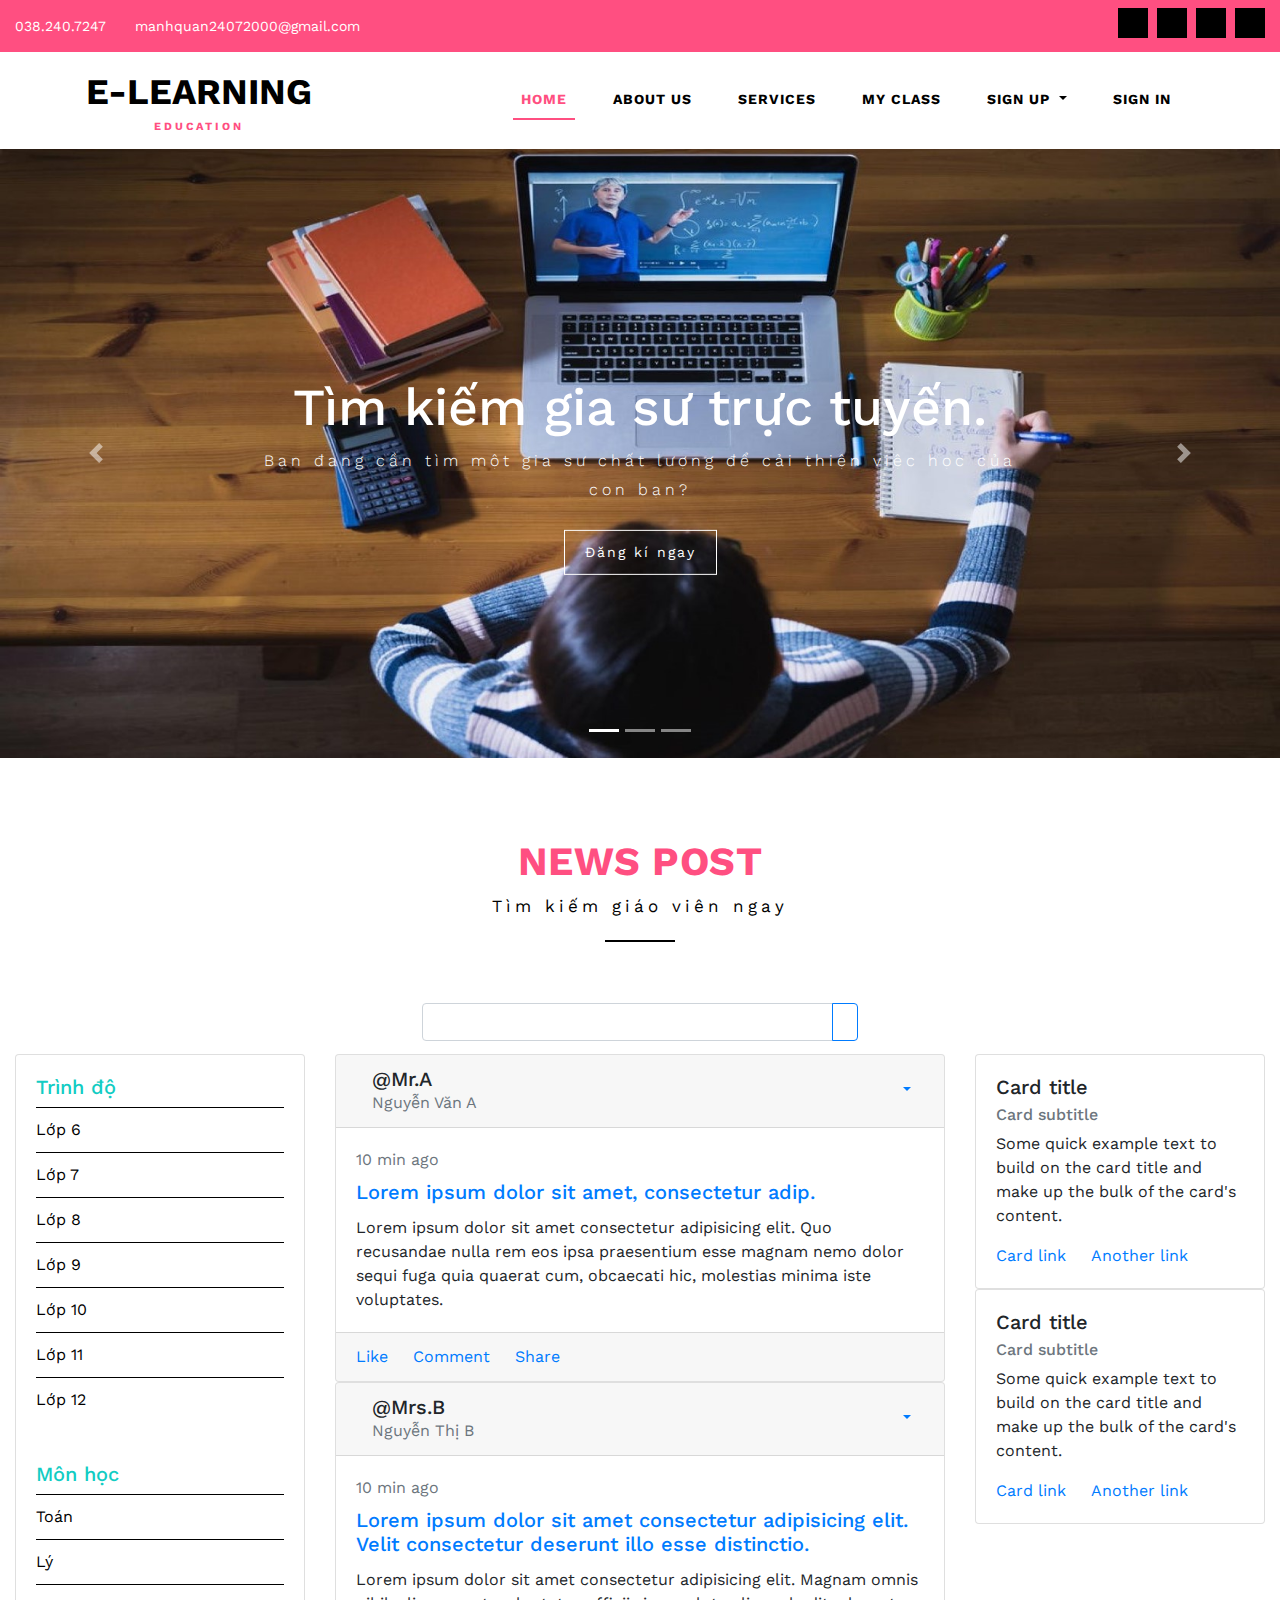
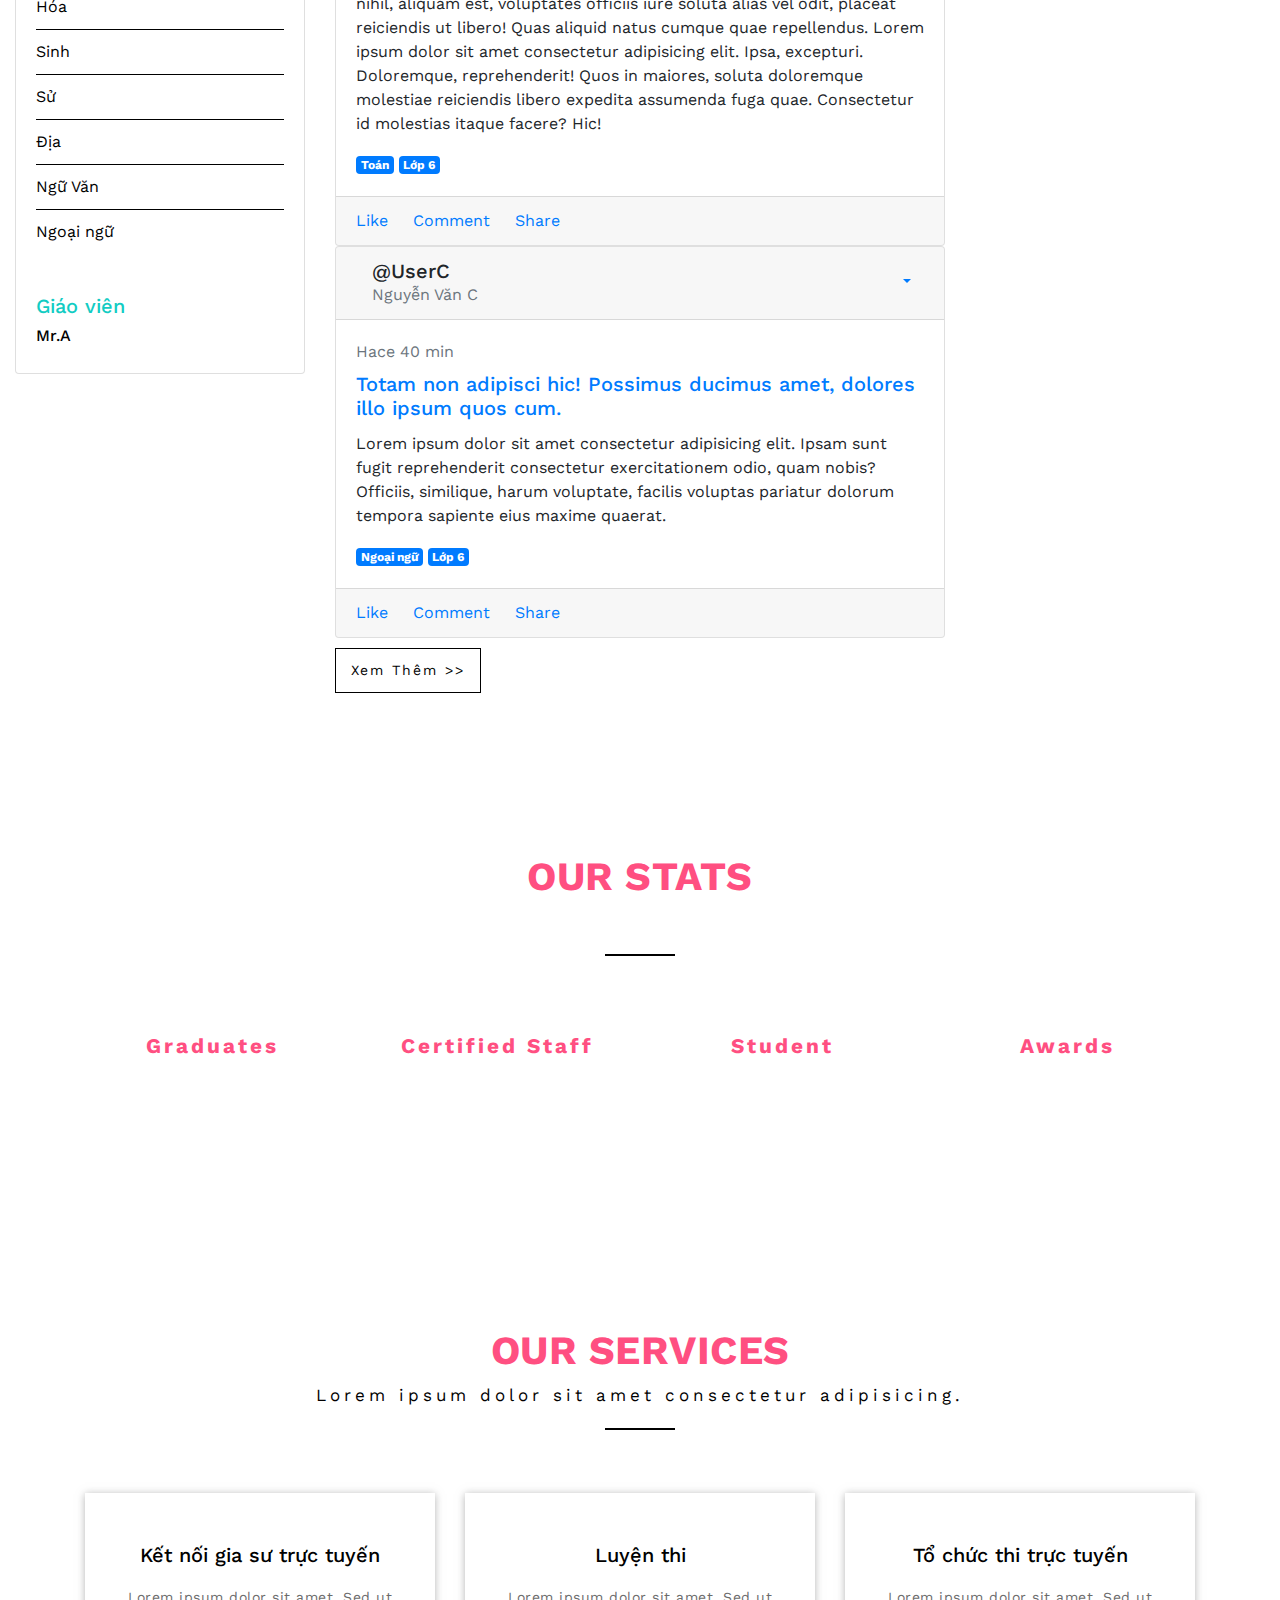
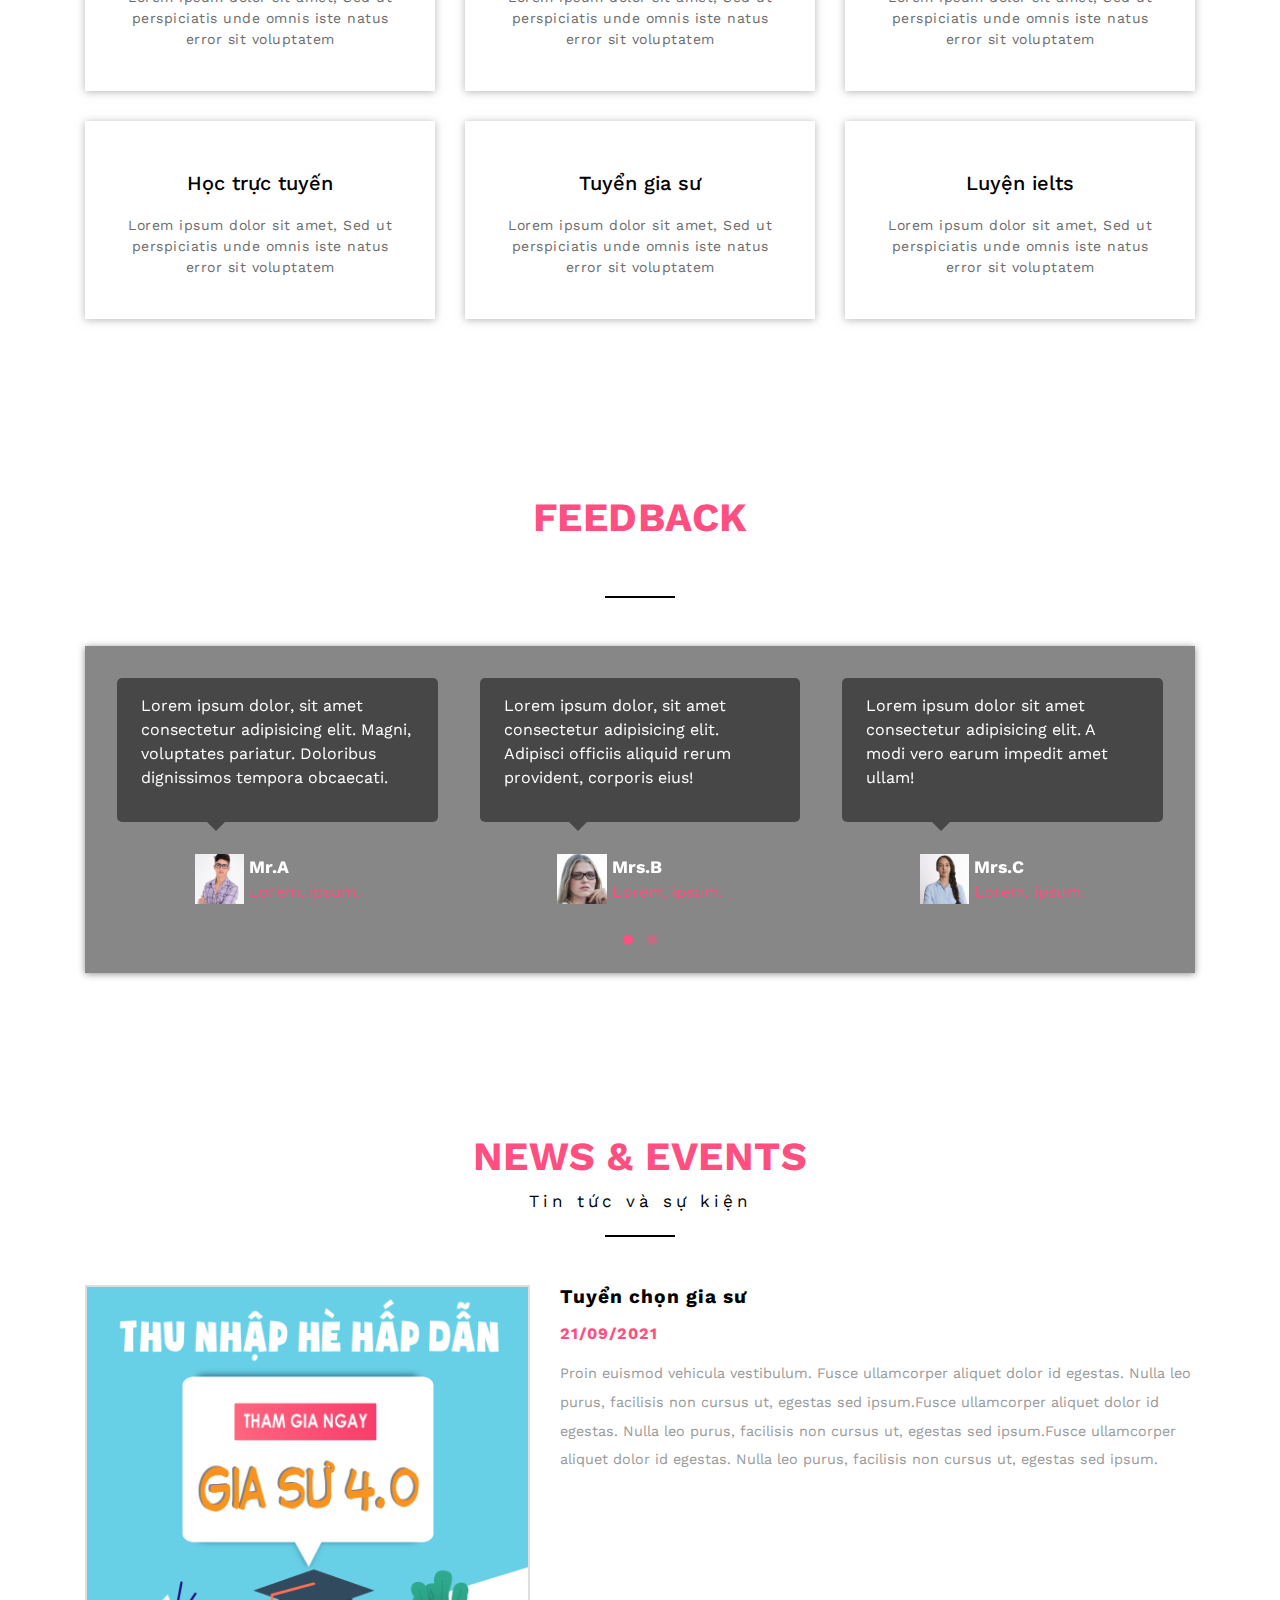
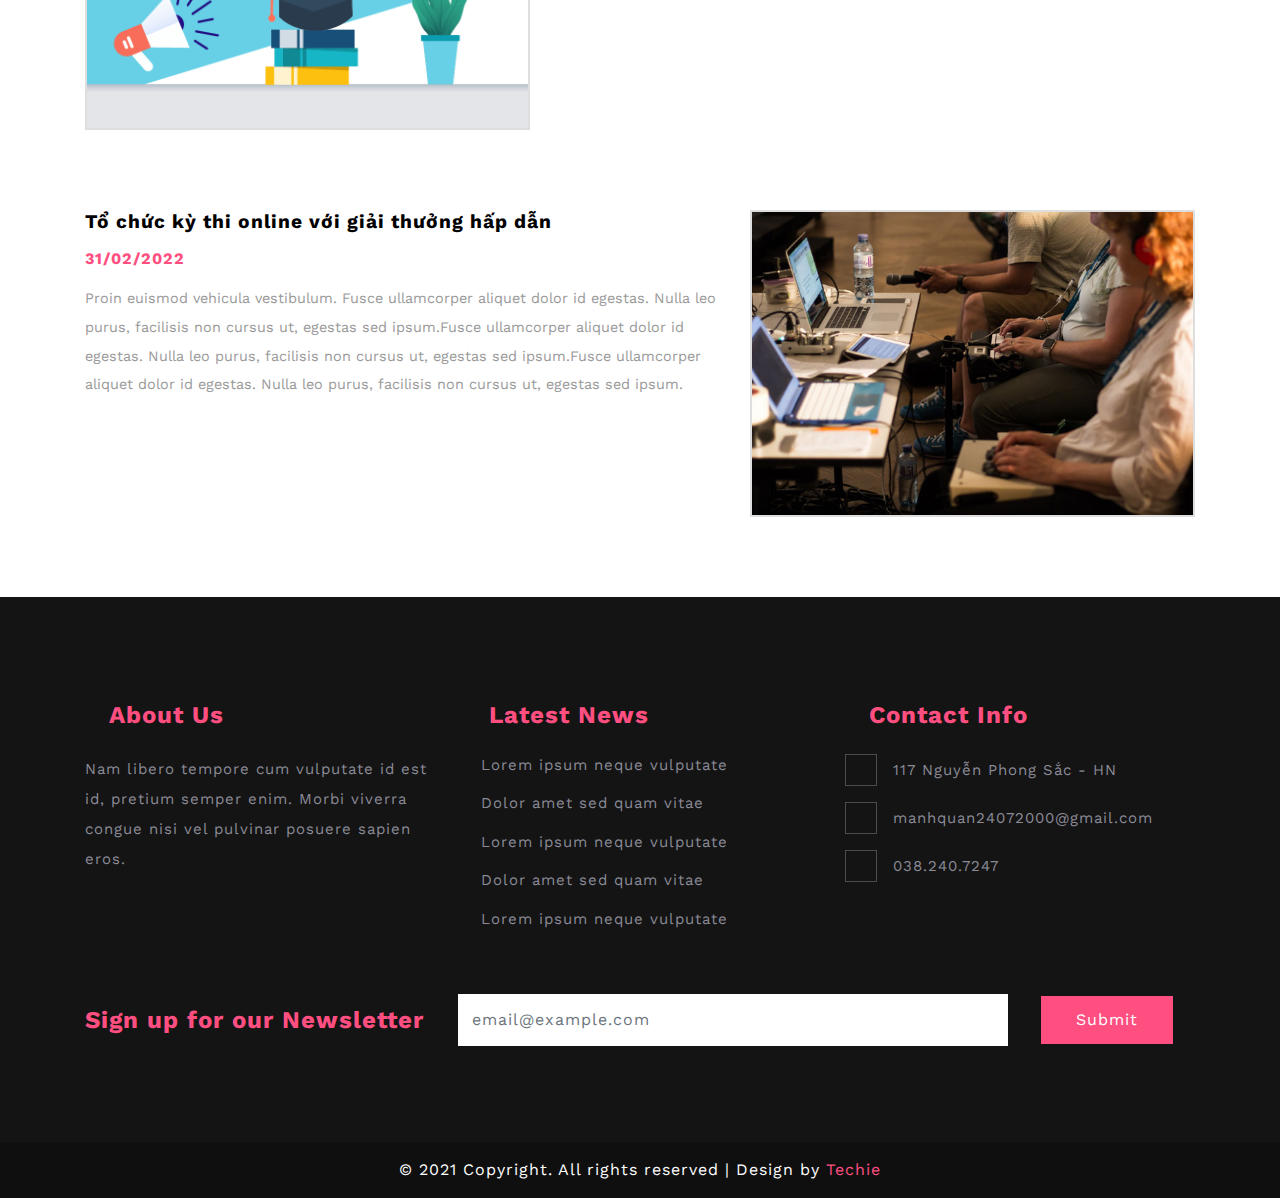
==== index.html @ ada550f9 "first commit" ====
<!DOCTYPE html>
<html lang="en">

<head>
    <meta charset="UTF-8" />
    <meta http-equiv="X-UA-Compatible" content="IE=edge" />
    <meta name="viewport" content="width=device-width, initial-scale=1.0" />
    <title>Gia sư online</title>

    <!-- Bootstrap4 - CSS -->
    <link rel="stylesheet" href="https://maxcdn.bootstrapcdn.com/bootstrap/4.0.0/css/bootstrap.min.css"
        integrity="sha384-Gn5384xqQ1aoWXA+058RXPxPg6fy4IWvTNh0E263XmFcJlSAwiGgFAW/dAiS6JXm" crossorigin="anonymous" />

    <!-- Font-awesome -->
    <link rel="stylesheet" href="https://cdnjs.cloudflare.com/ajax/libs/font-awesome/5.15.3/css/all.min.css"
        integrity="sha512-iBBXm8fW90+nuLcSKlbmrPcLa0OT92xO1BIsZ+ywDWZCvqsWgccV3gFoRBv0z+8dLJgyAHIhR35VZc2oM/gI1w=="
        crossorigin="anonymous" />

    <!-- Font  -->
    <link rel="preconnect" href="https://fonts.gstatic.com" />
    <link href="https://fonts.googleapis.com/css2?family=Work+Sans:wght@300;400;700&display=swap" rel="stylesheet" />

    <!-- Owl Carousel  -->
    <link rel="stylesheet" href="./css/owl.carousel.min.css">
    <link rel="stylesheet" href="./css/owl.theme.default.min.css">

    <!-- Main - CSS  -->
    <link rel="stylesheet" href="./css/index.css" />
</head>

<body>
    <!-- HEADER -->
    <header>
        <div class="header__top d-flex justify-content-between align-items-center container-fluid py-2">
            <div class="header__left ">
                <a class="mr-4" href="tel:0382407247"><i class="fas fa-phone-alt"></i> 038.240.7247</a>
                <a href="mailto:manhquan24072000@gmail.com"><i class="far fa-envelope"></i>
                    manhquan24072000@gmail.com</a>
            </div>
            <div class="header__right">
                <a href="#"><i class="fab fa-facebook-f"></i></a>
                <a href="#"><i class="fab fa-twitter"></i></a>
                <a href="#"><i class="fab fa-pinterest-p"></i></a>
                <a href="#"><i class="fab fa-linkedin-in"></i></a>
            </div>
        </div>
        <nav class="header__nav navbar navbar-expand-md container">
            <a class="navbar-brand text-center" href="#">
                <p class="mb-0"><i class="fa fa-book"></i> E-LEARNING</p>
                <p class="mb-0">EDUCATION</p>
            </a>
            <button class="navbar-toggler" type="button" data-toggle="collapse" data-target="#navbarInstruction"
                aria-controls="navbarNavDropdown" aria-expanded="false" aria-label="Toggle navigation">
                <i class="fa fa-bars"></i>
            </button>
            <div class="collapse navbar-collapse" id="navbarInstruction">
                <ul class="navbar-nav ml-auto">
                    <li class="nav-item active">
                        <a class="nav-link" href="#">HOME</a> <span class="sr-only">(current)</span></a>
                    </li>
                    <li class="nav-item">
                        <a class="nav-link" href="#">ABOUT US</a>
                    </li>
                    <li class="nav-item">
                        <a class="nav-link" href="#">SERVICES</a>
                    </li>
                    <li class="nav-item">
                        <a class="nav-link" href="#">MY CLASS</a>
                    </li>
                    <li class="nav-item dropdown">
                        <a class="nav-link dropdown-toggle" href="#" id="navbarDropdownMenuLink" data-toggle="dropdown"
                            aria-haspopup="true" aria-expanded="false">
                            SIGN UP
                        </a>
                        <div class="dropdown-menu" aria-labelledby="navbarDropdownMenuLink">
                            <a class="dropdown-item" href="#">Teacher</a>
                            <a class="dropdown-item" href="#">Student</a>
                        </div>
                    </li>
                    <li class="nav-item">
                        <a class="nav-link" href="#">SIGN IN</a>
                    </li>
                </ul>
            </div>
        </nav>
    </header>

    <!-- BANNER -->
    <section class="banner">
        <div id="bannerCarousel" class="carousel slide" data-ride="carousel">
            <ol class="carousel-indicators">
                <li data-target="#bannerCarousel" data-slide-to="0" class="active"></li>
                <li data-target="#bannerCarousel" data-slide-to="1"></li>
                <li data-target="#bannerCarousel" data-slide-to="2"></li>
            </ol>
            <div class="carousel-inner">
                <div class="carousel-item active">
                    <img class="d-block w-100 img-fluid" src="./img/ban1.jpg" alt="First slide">
                    <div class=" container carousel-caption d-md-block">
                        <h1>Tìm kiếm gia sư trực tuyến.</h1>
                        <p>Bạn đang cần tìm một gia sư chất lượng để cải thiện việc học của con bạn?</p>
                        <button class="btn">Đăng kí ngay <i class="fa fa-angle-double-right"></i></button>
                    </div>
                </div>
                <div class="carousel-item">
                    <img class="d-block w-100 img-fluid" src="./img/ban2.jpg" alt="First slide">
                    <div class="container carousel-caption  d-md-block">
                        <h1>Trở thành gia sư nhanh chóng.</h1>
                        <p>Bạn là một giáo viên hoặc là sinh viên muốn trở thành một gia sư để kiếm thêm thu nhập?</p>
                        <button class="btn">Đăng kí ngay <i class="fa fa-angle-double-right"></i></button>
                    </div>
                </div>
                <div class="carousel-item">
                    <img class="d-block w-100 img-fluid" src="./img/ban3.jpg" alt="First slide">
                    <div class="container carousel-caption  d-md-block">
                        <h1>Mang lại sự tiện lợi.</h1>
                        <p>Áp dụng các công nghệ 4.0 vào trong việc học giúp việc học trở nên thuận tiện, nhanh chóng về
                            thời gian nhưng vẫn đảm bảo chất lượng </p>
                        <button class="btn">Đăng kí ngay <i class="fa fa-angle-double-right"></i></button>
                    </div>
                </div>
            </div>
            <a class="carousel-control-prev" href="#bannerCarousel" role="button" data-slide="prev">
                <span class="carousel-control-prev-icon" aria-hidden="true"></span>
                <span class="sr-only">Previous</span>
            </a>
            <a class="carousel-control-next" href="#bannerCarousel" role="button" data-slide="next">
                <span class="carousel-control-next-icon" aria-hidden="true"></span>
                <span class="sr-only">Next</span>
            </a>
        </div>
    </section>

    <!-- POST  -->
    <section class="section post">
        <div class="heading">
            <h2>NEWS POST</h2>
            <p>Tìm kiếm giáo viên ngay </p>
        </div>

        <nav class="navbar navbar-light bg-white">
            <form class="form-inline">
                <div class="input-group">
                    <input type="text" class="form-control" aria-label="Recipient's username"
                        aria-describedby="button-addon2">
                    <div class="input-group-append">
                        <button class="btn btn-outline-primary" type="button" id="button-addon2">
                            <i class="fa fa-search"></i>
                        </button>
                    </div>
                </div>
            </form>
        </nav>


        <div class="container-fluid gedf-wrapper">
            <div class="row">
                <div class="col-md-3">
                    <div class="card post__left">
                        <div class="card-body">
                            <div class="h5">Trình độ</div>
                            <ul>
                                <a href="">
                                    <li>Lớp 6</li>
                                </a><a href="">
                                    <li>Lớp 7</li>
                                </a><a href="">
                                    <li>Lớp 8</li>
                                </a><a href="">
                                    <li>Lớp 9</li>
                                </a><a href="">
                                    <li>Lớp 10</li>
                                </a><a href="">
                                    <li>Lớp 11</li>
                                </a><a href="">
                                    <li>Lớp 12</li>
                                </a>
                            </ul>
                        </div>

                        <div class="card-body">
                            <div class="h5">Môn học</div>
                            <ul>
                                <a href="">
                                    <li>Toán</li>
                                </a>
                                <a href="">
                                    <li>Lý</li>
                                </a>
                                <a href="">
                                    <li>Hóa</li>
                                </a>
                                <a href="">
                                    <li>Sinh</li>
                                </a>
                                <a href="">
                                    <li>Sử</li>
                                </a>
                                <a href="">
                                    <li>Địa</li>
                                </a>
                                <a href="">
                                    <li>Ngữ Văn</li>
                                </a>
                                <a href="">
                                    <li>Ngoại ngữ</li>
                                </a>
                            </ul>
                        </div>


                        <div class="card-body">
                            <div class="h5">Giáo viên</div>
                            <div class="h6"><a href="">Mr.A</a></div>
                        </div>




                    </div>
                </div>
                <div class="col-md-6 gedf-main">

                    <!-- Post /////-->

                    <!--- \\\\\\\Post-->
                    <div class="card gedf-card">
                        <div class="card-header">
                            <div class="d-flex justify-content-between align-items-center">
                                <div class="d-flex justify-content-between align-items-center">
                                    <div class="mr-2">
                                        <img class="rounded-circle" width="45" src="https://picsum.photos/50/50" alt="">
                                    </div>
                                    <div class="ml-2">
                                        <div class="h5 m-0">@Mr.A</div>
                                        <div class="h7 text-muted">Nguyễn Văn A</div>
                                    </div>
                                </div>
                                <div>
                                    <div class="dropdown">
                                        <button class="btn btn-link dropdown-toggle" type="button" id="gedf-drop1"
                                            data-toggle="dropdown" aria-haspopup="true" aria-expanded="false">
                                            <i class="fa fa-ellipsis-h"></i>
                                        </button>
                                        <div class="dropdown-menu dropdown-menu-right" aria-labelledby="gedf-drop1">
                                            <div class="h6 dropdown-header">Configuration</div>
                                            <a class="dropdown-item" href="#">Save</a>
                                            <a class="dropdown-item" href="#">Hide</a>
                                            <a class="dropdown-item" href="#">Report</a>
                                        </div>
                                    </div>
                                </div>
                            </div>

                        </div>
                        <div class="card-body">
                            <div class="text-muted h7 mb-2"> <i class="fa fa-clock-o"></i>10 min ago</div>
                            <a class="card-link" href="#">
                                <h5 class="card-title">Lorem ipsum dolor sit amet, consectetur adip.</h5>
                            </a>

                            <p class="card-text">
                                Lorem ipsum dolor sit amet consectetur adipisicing elit. Quo recusandae nulla rem eos
                                ipsa praesentium esse magnam nemo dolor
                                sequi fuga quia quaerat cum, obcaecati hic, molestias minima iste voluptates.
                            </p>
                        </div>
                        <div class="card-footer">
                            <a href="#" class="card-link"><i class="fa fa-gittip"></i> Like</a>
                            <a href="#" class="card-link"><i class="fa fa-comment"></i> Comment</a>
                            <a href="#" class="card-link"><i class="fa fa-mail-forward"></i> Share</a>
                        </div>
                    </div>
                    <!-- Post /////-->


                    <!--- \\\\\\\Post-->
                    <div class="card gedf-card">
                        <div class="card-header">
                            <div class="d-flex justify-content-between align-items-center">
                                <div class="d-flex justify-content-between align-items-center">
                                    <div class="mr-2">
                                        <img class="rounded-circle" width="45" src="https://picsum.photos/50/50" alt="">
                                    </div>
                                    <div class="ml-2">
                                        <div class="h5 m-0">@Mrs.B</div>
                                        <div class="h7 text-muted">Nguyễn Thị B</div>
                                    </div>
                                </div>
                                <div>
                                    <div class="dropdown">
                                        <button class="btn btn-link dropdown-toggle" type="button" id="gedf-drop1"
                                            data-toggle="dropdown" aria-haspopup="true" aria-expanded="false">
                                            <i class="fa fa-ellipsis-h"></i>
                                        </button>
                                        <div class="dropdown-menu dropdown-menu-right" aria-labelledby="gedf-drop1">
                                            <div class="h6 dropdown-header">Configuration</div>
                                            <a class="dropdown-item" href="#">Save</a>
                                            <a class="dropdown-item" href="#">Hide</a>
                                            <a class="dropdown-item" href="#">Report</a>
                                        </div>
                                    </div>
                                </div>
                            </div>

                        </div>
                        <div class="card-body">
                            <div class="text-muted h7 mb-2"> <i class="fa fa-clock-o"></i> 10 min ago</div>
                            <a class="card-link" href="#">
                                <h5 class="card-title"> Lorem ipsum dolor sit amet consectetur adipisicing elit. Velit
                                    consectetur
                                    deserunt illo esse distinctio.</h5>
                            </a>

                            <p class="card-text">
                                Lorem ipsum dolor sit amet consectetur adipisicing elit. Magnam omnis nihil, aliquam
                                est, voluptates officiis iure soluta
                                alias vel odit, placeat reiciendis ut libero! Quas aliquid natus cumque quae
                                repellendus. Lorem
                                ipsum dolor sit amet consectetur adipisicing elit. Ipsa, excepturi. Doloremque,
                                reprehenderit!
                                Quos in maiores, soluta doloremque molestiae reiciendis libero expedita assumenda fuga
                                quae.
                                Consectetur id molestias itaque facere? Hic!
                            </p>
                            <div>
                                <span class="badge badge-primary">Toán</span>
                                <span class="badge badge-primary">Lớp 6</span>

                            </div>
                        </div>
                        <div class="card-footer">
                            <a href="#" class="card-link"><i class="fa fa-gittip"></i> Like</a>
                            <a href="#" class="card-link"><i class="fa fa-comment"></i> Comment</a>
                            <a href="#" class="card-link"><i class="fa fa-mail-forward"></i> Share</a>
                        </div>
                    </div>
                    <!-- Post /////-->


                    <!--- \\\\\\\Post-->
                    <div class="card gedf-card">
                        <div class="card-header">
                            <div class="d-flex justify-content-between align-items-center">
                                <div class="d-flex justify-content-between align-items-center">
                                    <div class="mr-2">
                                        <img class="rounded-circle" width="45" src="https://picsum.photos/50/50" alt="">
                                    </div>
                                    <div class="ml-2">
                                        <div class="h5 m-0">@UserC</div>
                                        <div class="h7 text-muted">Nguyễn Văn C</div>
                                    </div>
                                </div>
                                <div>
                                    <div class="dropdown">
                                        <button class="btn btn-link dropdown-toggle" type="button" id="gedf-drop1"
                                            data-toggle="dropdown" aria-haspopup="true" aria-expanded="false">
                                            <i class="fa fa-ellipsis-h"></i>
                                        </button>
                                        <div class="dropdown-menu dropdown-menu-right" aria-labelledby="gedf-drop1">
                                            <div class="h6 dropdown-header">Configuration</div>
                                            <a class="dropdown-item" href="#">Save</a>
                                            <a class="dropdown-item" href="#">Hide</a>
                                            <a class="dropdown-item" href="#">Report</a>
                                        </div>
                                    </div>
                                </div>
                            </div>

                        </div>
                        <div class="card-body">
                            <div class="text-muted h7 mb-2"> <i class="fa fa-clock-o"></i> Hace 40 min</div>
                            <a class="card-link" href="#">
                                <h5 class="card-title">Totam non adipisci hic! Possimus ducimus amet, dolores illo ipsum
                                    quos
                                    cum.</h5>
                            </a>

                            <p class="card-text">
                                Lorem ipsum dolor sit amet consectetur adipisicing elit. Ipsam sunt fugit reprehenderit
                                consectetur exercitationem odio,
                                quam nobis? Officiis, similique, harum voluptate, facilis voluptas pariatur dolorum
                                tempora sapiente
                                eius maxime quaerat.
                            </p>
                            <div>
                                <span class="badge badge-primary">Ngoại ngữ</span>
                                <span class="badge badge-primary">Lớp 6</span>

                            </div>
                        </div>
                        <div class="card-footer">
                            <a href="#" class="card-link"><i class="fa fa-gittip"></i> Like</a>
                            <a href="#" class="card-link"><i class="fa fa-comment"></i> Comment</a>
                            <a href="#" class="card-link"><i class="fa fa-mail-forward"></i> Share</a>
                        </div>
                    </div>
                    <div class="post__button">
                        <button>Xem Thêm >></button>
                    </div>
                    <!-- Post /////-->



                </div>
                <div class="col-md-3">
                    <div class="card gedf-card">
                        <div class="card-body">
                            <h5 class="card-title">Card title</h5>
                            <h6 class="card-subtitle mb-2 text-muted">Card subtitle</h6>
                            <p class="card-text">Some quick example text to build on the card title and make up the bulk
                                of the
                                card's content.</p>
                            <a href="#" class="card-link">Card link</a>
                            <a href="#" class="card-link">Another link</a>
                        </div>
                    </div>
                    <div class="card gedf-card">
                        <div class="card-body">
                            <h5 class="card-title">Card title</h5>
                            <h6 class="card-subtitle mb-2 text-muted">Card subtitle</h6>
                            <p class="card-text">Some quick example text to build on the card title and make up the bulk
                                of the
                                card's content.</p>
                            <a href="#" class="card-link">Card link</a>
                            <a href="#" class="card-link">Another link</a>
                        </div>
                    </div>
                </div>
            </div>
        </div>
    </section>


    <!-- OUR STATS  -->
    <section class="ourStats section">
        <div class="heading heading--white">
            <h2>OUR STATS</h2>
            <p>Thành tựu đã đạt được </p>
        </div>
        <div class="ourStats__content container">
            <div class="row">
                <div class="col-6 col-lg-3">
                    <div class="ourStats__item">
                        <i class="fa fa-graduation-cap"></i>
                        <h3>Graduates</h3>
                        <P><span class="counter">999</span></P>
                    </div>
                </div>
                <div class="col-6 col-lg-3">
                    <div class="ourStats__item">
                        <i class="fa fa-user"></i>
                        <h3>Certified Staff</h3>
                        <P><span class="counter">999</span></P>
                    </div>
                </div>
                <div class="col-6 col-lg-3">
                    <div class="ourStats__item">
                        <i class="fa fa-users"></i>
                        <h3>Student</h3>
                        <P><span class="counter">999</span></P>
                    </div>
                </div>
                <div class="col-6 col-lg-3">
                    <div class="ourStats__item">
                        <i class="fa fa-trophy"></i>
                        <h3>Awards</h3>
                        <P><span class="counter">999</span></P>
                    </div>
                </div>
            </div>
        </div>
    </section>

    <!-- OFFER -->
    <section class="offer section">
        <div class="heading">
            <h2>OUR SERVICES</h2>
            <p>Lorem ipsum dolor sit amet consectetur adipisicing. </p>
        </div>
        <div class="offer__content container">
            <div class="row">
                <div class="col-12 col-lg-4 offer__col">
                    <div class="offer__item">
                        <i class="fa fa-graduation-cap"></i>
                        <h3>Kết nối gia sư trực tuyến</h3>
                        <p>Lorem ipsum dolor sit amet, Sed ut perspiciatis unde omnis iste natus error sit voluptatem
                        </p>
                    </div>
                </div>
                <div class="col-12 col-lg-4 offer__col">
                    <div class="offer__item">
                        <i class="fa fa-book"></i>
                        <h3>Luyện thi</h3>
                        <p>Lorem ipsum dolor sit amet, Sed ut perspiciatis unde omnis iste natus error sit voluptatem
                        </p>
                    </div>
                </div>
                <div class="col-12 col-lg-4 offer__col">
                    <div class="offer__item">
                        <i class="fa fa-align-left"></i>
                        <h3>Tổ chức thi trực tuyến</h3>
                        <p>Lorem ipsum dolor sit amet, Sed ut perspiciatis unde omnis iste natus error sit voluptatem
                        </p>
                    </div>
                </div>
                <div class="col-12 col-lg-4 offer__col">
                    <div class="offer__item">
                        <i class="far fa-comment"></i>
                        <h3>Học trực tuyến</h3>
                        <p>Lorem ipsum dolor sit amet, Sed ut perspiciatis unde omnis iste natus error sit voluptatem
                        </p>
                    </div>
                </div>
                <div class="col-12 col-lg-4 offer__col">
                    <div class="offer__item">
                        <i class="far fa-bookmark"></i>
                        <h3>Tuyển gia sư</h3>
                        <p>Lorem ipsum dolor sit amet, Sed ut perspiciatis unde omnis iste natus error sit voluptatem
                        </p>
                    </div>
                </div>
                <div class="col-12 col-lg-4 offer__col">
                    <div class="offer__item">
                        <i class="fa fa-globe-asia"></i>
                        <h3>Luyện ielts </h3>
                        <p>Lorem ipsum dolor sit amet, Sed ut perspiciatis unde omnis iste natus error sit voluptatem
                        </p>
                    </div>
                </div>
            </div>
        </div>
    </section>

    <!-- FEEDBACK  -->
    <section class="feedback section">
        <div class="heading heading--white">
            <h2>FEEDBACK</h2>
            <p>Những đánh giá về dịch vụ </p>
        </div>
        <div class="container">
            <div class="feedback__content">
                <div class="owl-carousel owl-theme">
                    <div class="item">
                        <div class="feedback__top">
                            <p> Lorem ipsum dolor, sit amet consectetur adipisicing elit. Magni, voluptates pariatur. Doloribus dignissimos tempora obcaecati. </p>
                        </div>
                        <div class="feedback__bottom">
                            <img src="./img/test1.jpg" alt="test1">
                            <div class="feedback__name">
                                <p>Mr.A</p>
                                <p>Lorem, ipsum.</p>
                            </div>
                        </div>
                    </div>
                    <div class="item">
                        <div class="feedback__top">
                            <p> Lorem ipsum dolor, sit amet consectetur adipisicing elit. Adipisci officiis aliquid rerum provident, corporis eius! </p>
                        </div>
                        <div class="feedback__bottom">
                            <img src="./img/test2.jpg" alt="test2">
                            <div class="feedback__name">
                                <p>Mrs.B</p>
                                <p>Lorem, ipsum.</p>
                            </div>
                        </div>
                    </div>
                    <div class="item">
                        <div class="feedback__top">
                            <p> Lorem ipsum dolor sit amet consectetur adipisicing elit. A modi vero earum impedit amet ullam!</p>
                        </div>
                        <div class="feedback__bottom">
                            <img src="./img/test3.jpg" alt="test3">
                            <div class="feedback__name">
                                <p>Mrs.C</p>
                                <p>Lorem, ipsum.</p>
                            </div>
                        </div>
                    </div>
                    <div class="item">
                        <div class="feedback__top">
                            <p> Lorem, ipsum dolor sit amet consectetur adipisicing elit. Dolorum totam esse incidunt quas voluptates cupiditate. </p>
                        </div>
                        <div class="feedback__bottom">
                            <img src="./img/test1.jpg" alt="test1">
                            <div class="feedback__name">
                                <p>Mr.A</p>
                                <p>Lorem, ipsum.</p>
                            </div>
                        </div>
                    </div>
                    <div class="item">
                        <div class="feedback__top">
                            <p> Lorem ipsum dolor sit amet consectetur adipisicing elit. Ullam, sint pariatur! Cum, quia corporis? Quasi! </p>
                        </div>
                        <div class="feedback__bottom">
                            <img src="./img/test2.jpg" alt="test2">
                            <div class="feedback__name">
                                <p>Mrs.B</p>
                                <p>Lorem, ipsum.</p>
                            </div>
                        </div>
                    </div>
                </div>
            </div>
        </div>
    </section>

    <!-- NEWS  -->
    <section class="news section">
        <div class="heading">
            <h2>NEWS & EVENTS</h2>
            <p>Tin tức và sự kiện </p>
        </div>
        <div class="news__content container">
            <div class="row">
                <div class="col-12 col-md-6 col-lg-5">
                    <img class="img-fluid" src="./img/giasu.png" alt="g7.jpg">
                </div>
                <div class="col-12 col-md-6 col-lg-7 mt-3 mt-md-0">
                    <h3><a href="" data-toggle="modal" data-target="#newsModal">Tuyển chọn gia sư</a></h3>
                    <h4>21/09/2021</h4>
                    <p>Proin euismod vehicula vestibulum. Fusce ullamcorper aliquet dolor id egestas. Nulla leo purus,
                        facilisis non cursus ut, egestas sed ipsum.Fusce ullamcorper aliquet dolor id egestas. Nulla leo
                        purus, facilisis non cursus ut, egestas sed ipsum.Fusce ullamcorper aliquet dolor id egestas.
                        Nulla leo purus, facilisis non cursus ut, egestas sed ipsum.</p>
                </div>
            </div>
            <div class="row">
                <div class="col-12 col-md-6 col-lg-7">
                    <h3><a href="">Tổ chức kỳ thi online với giải thưởng hấp dẫn</a></h3>
                    <h4>31/02/2022</h4>
                    <p>Proin euismod vehicula vestibulum. Fusce ullamcorper aliquet dolor id egestas. Nulla leo purus,
                        facilisis non cursus ut, egestas sed ipsum.Fusce ullamcorper aliquet dolor id egestas. Nulla leo
                        purus, facilisis non cursus ut, egestas sed ipsum.Fusce ullamcorper aliquet dolor id egestas.
                        Nulla leo purus, facilisis non cursus ut, egestas sed ipsum.</p>
                </div>
                <div class="col-12 col-md-6 col-lg-5">
                    <img class="img-fluid" src="./img/g10.jpg" alt="g10.jpg">
                </div>
            </div>
        </div>
    </section>

    <!-- FOOTER -->
    <footer>
        <div class="footer__top section">
            <div class="container">
                <div class="footer__grid row">
                    <div class="col-lg-4 col-12">
                        <h3>About Us</h3>
                        <p>Nam libero tempore cum vulputate id est id, pretium semper enim. Morbi viverra congue nisi
                            vel
                            pulvinar posuere sapien eros.</p>
                    </div>
                    <div class="col-lg-4 col-12">
                        <h3>Latest News</h3>
                        <div class="footer__link">
                            <i class="fa fa-long-arrow-alt-right"></i>
                            <a href="">Lorem ipsum neque vulputate</a>
                        </div>
                        <div class="footer__link">
                            <i class="fa fa-long-arrow-alt-right"></i>
                            <a href="">Dolor amet sed quam vitae</a>
                        </div>
                        <div class="footer__link">
                            <i class="fa fa-long-arrow-alt-right"></i>
                            <a href="">Lorem ipsum neque vulputate</a>
                        </div>
                        <div class="footer__link">
                            <i class="fa fa-long-arrow-alt-right"></i>
                            <a href="">Dolor amet sed quam vitae</a>
                        </div>
                        <div class="footer__link">
                            <i class="fa fa-long-arrow-alt-right"></i>
                            <a href="">Lorem ipsum neque vulputate</a>
                        </div>
                    </div>
                    <div class="col-lg-4 col-12">
                        <h3>Contact Info</h3>
                        <div class="footer__contact">
                            <i class="fa fa-map-marker-alt"></i>
                            <a href="">117 Nguyễn Phong Sắc - HN</a>
                        </div>
                        <div class="footer__contact">
                            <i class="far fa-envelope"></i>
                            <a href="mailto: manhquan24072000@gmail.com"> manhquan24072000@gmail.com</a>
                        </div>
                        <div class="footer__contact">
                            <i class="fas fa-phone-alt"></i>
                            <a href="tel:0382407247"> 038.240.7247</a>
                        </div>
                    </div>
                </div>
                <div class="footer__form">
                    <form>
                        <div class="form-group  form-row ">
                            <label class="col-lg-4 col-12  col-form-label" for="staticEmail2">Sign up for our
                                Newsletter</label>
                            <div class="col-lg-6 col-8">
                                <input type="email" class="form-control" id="staticEmail2"
                                    placeholder="email@example.com">
                            </div>
                            <div class="col-lg-2 col-4 text-center">
                                <button type="submit" class="btn btn-primary">Submit</button>
                            </div>
                        </div>
                    </form>
                </div>
            </div>
        </div>
        <div class="footer__bottom">
            <div>
                © 2021 Copyright. All rights reserved | Design by <a href="#">Techie</a>
            </div>
        </div>
    </footer>

    <!-- Modal -->
    <div class="modal fade" id="newsModal" tabindex="-1" role="dialog">
        <div class="modal-dialog" role="document">
            <div class="modal-content">
                <div class="modal-header">
                    <h5 class="modal-title">Tuyển chọn gia sư</h5>
                    <button type="button" class="close" data-dismiss="modal" aria-label="Close">
                        <span aria-hidden="true">&times;</span>
                    </button>
                </div>
                <div class="modal-body">
                    <img class="img-fluid" src="./img/giasu.png" alt="g12.jpg">
                    <p>Duis venenatis, turpis eu bibendum porttitor, sapien quam ultricies tellus, ac rhoncus risus odio
                        eget nunc. Pellentesque ac fermentum diam. Integer eu facilisis nunc, a iaculis felis.
                        Pellentesque pellentesque tempor enim, in dapibus turpis porttitor quis. Suspendisse ultrices
                        hendrerit massa. Nam id metus id tellus ultrices ullamcorper. Cras tempor massa luctus, varius
                        lacus sit amet, blandit lorem. Duis auctor in tortor sed tristique. Proin sed finibus sem</p>
                </div>
            </div>
        </div>
    </div>



    <!-- Library -->
    <script
      src="https://code.jquery.com/jquery-3.5.1.min.js"
      integrity="sha256-9/aliU8dGd2tb6OSsuzixeV4y/faTqgFtohetphbbj0="
      crossorigin="anonymous"
    ></script>

    <!-- Jquery Waypoint -->
    <script src="https://cdnjs.cloudflare.com/ajax/libs/waypoints/4.0.1/jquery.waypoints.min.js"></script>

    <!-- CountUp JS -->
    <script src="./js/jquery.countup.js"></script>
    <script>
      $(".num").countUp();
    </script>
    <!-- Bootstrap 4 - JS -->
    <script src="https://cdnjs.cloudflare.com/ajax/libs/popper.js/1.12.9/umd/popper.min.js"
        integrity="sha384-ApNbgh9B+Y1QKtv3Rn7W3mgPxhU9K/ScQsAP7hUibX39j7fakFPskvXusvfa0b4Q" crossorigin="anonymous">
    </script>
    <script src="https://maxcdn.bootstrapcdn.com/bootstrap/4.0.0/js/bootstrap.min.js"
        integrity="sha384-JZR6Spejh4U02d8jOt6vLEHfe/JQGiRRSQQxSfFWpi1MquVdAyjUar5+76PVCmYl" crossorigin="anonymous">
    </script>

    <!-- Count Up  JS  -->
    <script src="./js/jquery.countup.js"></script>
    <script>
        $('.counter').countUp({
  'time': 1500,
  'delay': 10
});
    </script>


    <!-- Owl carousel -->
    <script src="./js/owl.carousel.min.js"></script>
    <script>
        $('.owl-carousel').owlCarousel({
            loop: true,
            margin: 10,
            responsive: {
                0: {
                    items: 1
                },
                576: {
                    items: 2
                },
                1200: {
                    items: 3
                }
            }
        })
    </script>
</body>

</html>
---- css/index.css ----
/* Global */
* {
    box-sizing: border-box;
  }
  html,
  body {
    font-family: "Work Sans", sans-serif;
    padding: 0;
    margin: 0;
  }
  
  .heading {
    text-align: center;
    margin-bottom: 3rem;
  }
  .heading h2 {
    font-size: 40px;
    color: #ff4f81;
    font-weight: bold;
    letter-spacing: 0.5px;
  }
  .heading p {
    letter-spacing: 4px;
    font-size: 17px;
    color: black;
  }
  .heading p::after {
    content: " ";
    width: 70px;
    height: 2px;
    background-color: black;
    display: block;
    margin: 20px auto;
  }
  .heading--white p {
    color: white;
  }
  .section {
    padding: 80px 0;
  }
  /* Header  */
  .header__top {
    background: #ff4f81;
    font-size: 14px;
  }
  .header__top a {
    text-decoration: none;
    color: white;
    transition: all 0.5s;
  }
  .header__left a:hover {
    color: black !important;
  }
  .header__right a {
    display: inline-block;
    width: 30px;
    height: 30px;
    background-color: black;
    border: 1px solid black;
    text-align: center;
    line-height: 29px;
    margin-left: 0.25rem;
  }
  .header__right a:hover {
    background-color: #ff4f81;
    border-color: white;
  }
  .header__nav a {
    color: black;
  }
  .navbar-brand p:first-child {
    font-size: 36px;
    font-weight: bold;
  }
  .navbar-brand p:first-child i {
    transform: skewX(-10deg);
  }
  .navbar-brand p:last-child {
    font-size: 11px;
    letter-spacing: 3px;
    font-weight: bold;
    color: #ff4f81;
  }
  #navbarInstruction .nav-item {
    margin: 0 15px;
  }
  #navbarInstruction .nav-link {
    font-size: 14px;
    font-weight: bold;
    letter-spacing: 1px;
    transition: all 0.5s;
  }
  #navbarInstruction .nav-item:hover .nav-link {
    color: #ff4f81;
  }
  #navbarInstruction .nav-item::after {
    content: " ";
    background: #ff4f81;
    width: 0;
    height: 2px;
    display: block;
    transition: all 0.5s;
  }
  #navbarInstruction .nav-item:hover::after {
    width: 100%;
  }
  #navbarInstruction .nav-item.active .nav-link {
    color: #ff4f81;
  }
  #navbarInstruction .nav-item.active::after {
    width: 100%;
  }
  
  #navbarInstruction .dropdown-menu {
    background: rgba(0, 0, 0, 0.6);
    border: 1px solid rgba(0, 0, 0, 0.6);
  }
  #navbarInstruction .dropdown-item {
    color: white;
    transition: all 0.5s;
  }
  #navbarInstruction .dropdown-item:focus,
  #navbarInstruction .dropdown-item:hover {
    background: transparent;
    color: #ff4f81;
  }
  .header__nav .navbar-toggler {
    color: #ff4f81;
    background: black;
    border-radius: 0;
  }
  .header__nav .navbar-togglerP:focus {
    outline: none;
  }
  
  /* Banner */
  
  #bannerCarousel .carousel-caption {
    top: 55%;
    left: 50%;
    transform: translate(-50%, -50%);
  }
  #bannerCarousel .carousel-caption h1 {
    font-size: 52px;
  }
  #bannerCarousel .carousel-caption p {
    letter-spacing: 4px;
    line-height: 1.8em;
    width: 70%;
    margin: 0 auto;
    margin-bottom: 25px;
    font-weight: 300;
  }
  #bannerCarousel .carousel-caption button {
    padding: 11px 20px;
    color: white;
    border: 1px solid white;
    border-radius: 0;
    letter-spacing: 2px;
    font-size: 14px;
    transition: all 0.5s;
    background-color: rgba(255, 255, 255, 0);
  }
  #bannerCarousel .carousel-caption button:hover {
    background-color: #ff4f81;
    border-color: #ff4f81;
  }
  
  /* POST  */
.form-inline{
  width: 35%;
  margin: 5px auto;
  display: block;
}
.post__left ul{
  padding:0;
  margin:0;
}
.post__left li{
  list-style: none;
  padding:10px 0;
  border-top: 1px solid black;
}
.post__left a{
  text-decoration: none;
  color: black;
  transition: all 0.5s;
}
.post__left a:hover{
  color: #ff4f81;
}
.post__left .h5{
  color: #12ccc3;
}
.post__button  button{
  margin-top: 10px;
  padding: 11px 15px;
  color: black;
  border: 1px solid black;
  border-radius: 0;
  letter-spacing: 2px;
  font-size: 14px;
  transition: all 0.5s;
  background-color: rgba(255, 255, 255, 0);
}
.post__button button:hover{
  color: #ff4f81;
  border-color: #ff4f81;
}
 
  /* ourStats */
  .ourStats {
    background-image: url(../img/ban3.jpg);
    background-attachment: fixed;
    background-size: cover;
  }
  .ourStats__content {
    text-align: center;
    color: white;
  }
  .ourStats__item i {
    font-size: 2.5rem;
  }
  .ourStats__item h3 {
    font-size: 1.3rem;
    font-weight: bold;
    letter-spacing: 3px;
    margin: 30px 0 20px;
    color: #ff4f81;
  }
  .ourStats__item p {
    font-size: 3rem;
    letter-spacing: 2px;
    font-weight: 300;
  }
  
  /* OFFER */
  
  .offer__col {
    padding: 15px;
  }
  .offer__item {
    padding: 25px 40px;
    box-shadow: 0px 1px 8px 0px rgba(158, 158, 158, 0.75);
    text-align: center;
    background-color: #fff;
    transition: all 0.5s;
  }
  .offer__item i {
    color: #ff4f81;
    font-size: 40px;
  }
  .offer__item h3 {
    font-size: 20px;
    color: black;
    margin: 25px 0 20px;
  }
  .offer__item p {
    color: #6b6b6b;
    font-size: 14px;
    letter-spacing: 0.5px;
  }
  .offer__item:hover {
    background-color: #12ccc3;
  }
  
  /* Feedback */
  .feedback {
    background-image: url(../img/feedbacl.jpg);
    background-position: center;
    background-attachment: fixed;
    background-size: cover;
  }
  .feedback__content {
    box-shadow: 0px 1px 7px #8e8e8e;
    background-color: rgba(0, 0, 0, 0.47);
    padding: 1rem;
  }
  .feedback__content .item {
    color: white;
    padding: 1rem;
  }
  .feedback__top {
    padding: 1rem 1.5rem;
    border-radius: 5px;
    background-color: rgba(0, 0, 0, 0.47);
    position: relative;
  }
  .feedback__top::after {
    content: " ";
    border-top: 9px solid rgba(0, 0, 0, 0.47);
    border-left: 9px solid transparent;
    border-right: 9px solid transparent;
    position: absolute;
    top: 100%;
    left: 28%;
  }
  .feedback__bottom {
    display: flex;
    justify-content: center;
    width: 55%;
    margin: 2rem auto 0;
  }
  .feedback__content .feedback__bottom img {
    width: 28%;
    display: inline-block;
  }
  .feedback__name {
    margin-left: 5px;
  }
  .feedback__name p {
    margin: 0;
    color: #ff4f81;
  }
  .feedback__name p:first-child {
    font-size: 1.1rem;
    font-weight: bold;
    color: white;
  }
  .feedback__content .owl-theme .owl-dots .owl-dot span {
    background: #ff4f81;
    opacity: 0.5;
  }
  .feedback__content .owl-theme .owl-dots .owl-dot.active span,
  .owl-theme .owl-dots .owl-dot:hover span {
    opacity: 1;
  }
  .feedback__content .owl-theme .owl-dots .owl-dot:focus {
    outline: none;
  }
  
  /* News */
  
  .news__content img {
    border: 2px solid #dedede;
  }
  .news__content a {
    text-decoration: none;
    color: black;
    letter-spacing: 1px;
    transition: all 0.5s;
  }
  .news__content a:hover {
    color: #ff4f81;
  }
  .news__content h3 {
    font-size: 1.2rem;
    font-weight: bold;
  }
  .news__content h4 {
    font-size: 1rem;
    font-weight: bold;
    letter-spacing: 1px;
    color: #ff4f81;
    margin: 1rem 0;
  }
  .news__content p {
    color: #999;
    margin-top: 1rem;
    line-height: 1.8rem;
    font-size: 0.9rem;
  }
  .news .news__content .row:first-child {
    margin-bottom: 5rem;
  }
  
  #newsModal .modal-title {
    font-size: 29px;
    font-weight: bold;
    color: #ff4f81;
  }
  #newsModal .modal-body p {
    font-size: 14px;
    color: #777;
    line-height: 1.8em;
    padding: 20px 0;
  }
  
  /* Footer */
  footer {
    background-color: #141415;
  }
  .footer__top h3 {
    font-size: 24px;
    margin: 1.5rem;
    color: #ff4f81;
    font-weight: bold;
    letter-spacing: 1px;
  }
  .footer__top p {
    color: #8b8b96;
    font-size: 15px;
    line-height: 2em;
    margin-bottom: 2rem;
    letter-spacing: 1px;
  }
  .footer__link,
  .footer__contact {
    margin-bottom: 1rem;
    display: flex;
    align-items: center;
  }
  .footer__link i {
    color: #ff4f81;
    margin-right: 1rem;
  }
  .footer__link a,
  .footer__contact a {
    color: #8b8b96;
    text-decoration: none;
    letter-spacing: 1px;
    font-size: 15px;
    line-height: 1.5em;
    transition: all 0.5s;
  }
  
  .footer__link a:hover,
  .footer__contact a:hover {
    color: white;
  }
  .footer__contact i {
    color: white;
    width: 32px;
    height: 32px;
    border: 1px solid #4b4b50;
    text-align: center;
    line-height: 32px;
    margin-right: 1rem;
  }
  .footer__form {
    margin-top: 3rem;
  }
  .footer__form .form-group{
    align-items: center;
  }
  .footer__form label {
    color: #ff4f81;
    font-size: 24px;
    font-weight: bold;
    letter-spacing: 1px;
  }
  .footer__form input {
    padding: 14px;
    height: auto;
    border-radius: 0;
    border: none;
    color: #888;
    letter-spacing: 1px;
  }
  .footer__form button {
    background-color: #ff4f81;
    padding: 12px 35px;
    letter-spacing: 1px;
    border-radius: 0;
    color: white;
    outline: none;
    transition: all 0.5s;
    border: none;
  }
  .footer__form button:hover {
    background-color: #ec1955;
    color: white;
  }
  .footer__bottom {
    background-color: #0f0f10;
    text-align: center;
    padding: 1rem 0;
    letter-spacing: 1px;
    color: white;
  }
  .footer__bottom a {
    text-decoration: none;
    color: #ff4f81;
  }
  
  /********************* RESPONSIVE ************************/
  
  @media screen and (max-width: 1199.98px) {
    /* banner */
  
    #bannerCarousel .carousel-caption {
      top: 50%;
    }
    #bannerCarousel .carousel-caption h1 {
      font-size: 4vw;
    }
    #bannerCarousel .carousel-caption p {
      font-size: 1.6vw;
      margin-bottom: 0.5rem;
    }
    #bannerCarousel .carousel-caption button {
      font-size: 1.5vw;
      padding: 0.8em 1em;
    }
  }
  @media screen and (max-width: 991.98px) {
    /* Header */
  
    .header__nav .navbar-brand p:first-child {
      font-size: 3vw;
    }
    .header__nav .navbar-brand p:last-child {
      font-size: 1.5vw;
    }
  }
  @media screen and (max-width: 767.98px) {
  .heading h2{
      font-size: 8vw;
  }
  .heading p{
      font-size:3.5vw;
      padding: 0 15px;
  }
  .heading::after{
      font-size: 12vw;
  }
  
    /* Header */
  
    #navbarInstruction .navbar-nav {
      background: #eee;
      text-align: center;
    }
    #navbarInstruction .dropdown-menu {
      background: #e0e1e2;
      text-align: center;
      border-color: #e2e1e2;
    }
    #navbarInstruction .dropdown-item {
      color: black;
    }
  }
  @media screen and (max-width: 575.98px) {
    /* Header */
  
    .header__left a {
      display: block;
    }
    /* footer  */
    .footer__form button, .footer__form input {
      padding: 10px;
      font-size: 14px;
      border:0;
    }
  }
  
  
  @media screen and (max-width: 414px) {
    /* Banner */
  
    #bannerCarousel {
      height: 250px;
    }
    #bannerCarousel .carousel-inner,
    #bannerCarousel .carousel-item,
    #bannerCarousel .carousel-item img {
      height: 100%;
    }
    #bannerCarousel .carousel-item img {
      object-fit: cover;
    }
  
    /* feedback  */
    .feedback__bottom {
      width: 85%;
    }
  }
  @media screen and (max-width: 320px) {
    /* Header */
  
    .header__right {
      width: 35%;
      text-align: center;
    }
    .header__right a {
      margin-bottom: 5px;
    }
  }
  
  @media screen and (min-width: 768px) and (max-width: 992px) {
    /* Header */
  
    #navbarInstruction .nav-link {
      font-size: 12px;
      padding: 5px;
    }
    #navbarInstruction .nav-item {
      margin: 0;
      padding: 0 2px;
    }
  }
  @media screen and (min-width: 575.98px) and (max-width: 991.98px) {
    .feedback__bottom {
      width: 85%;
    }
  }
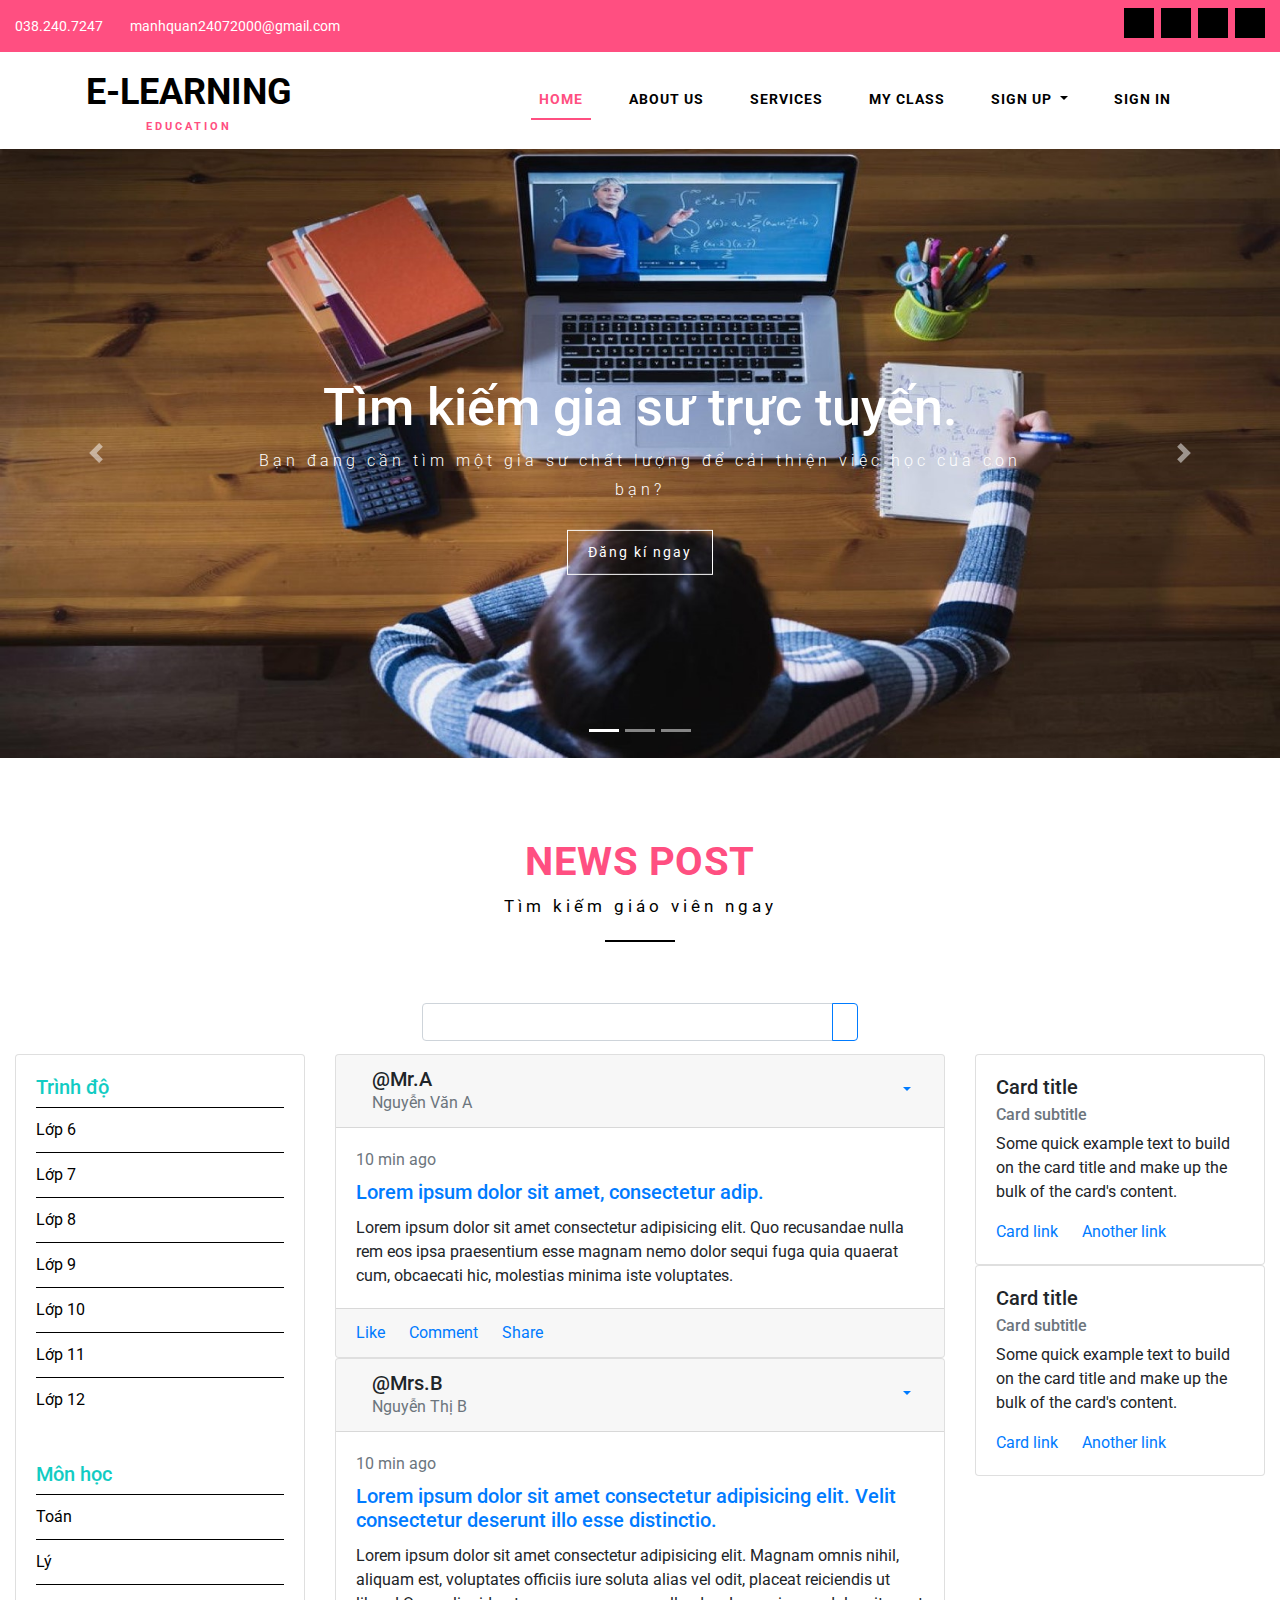
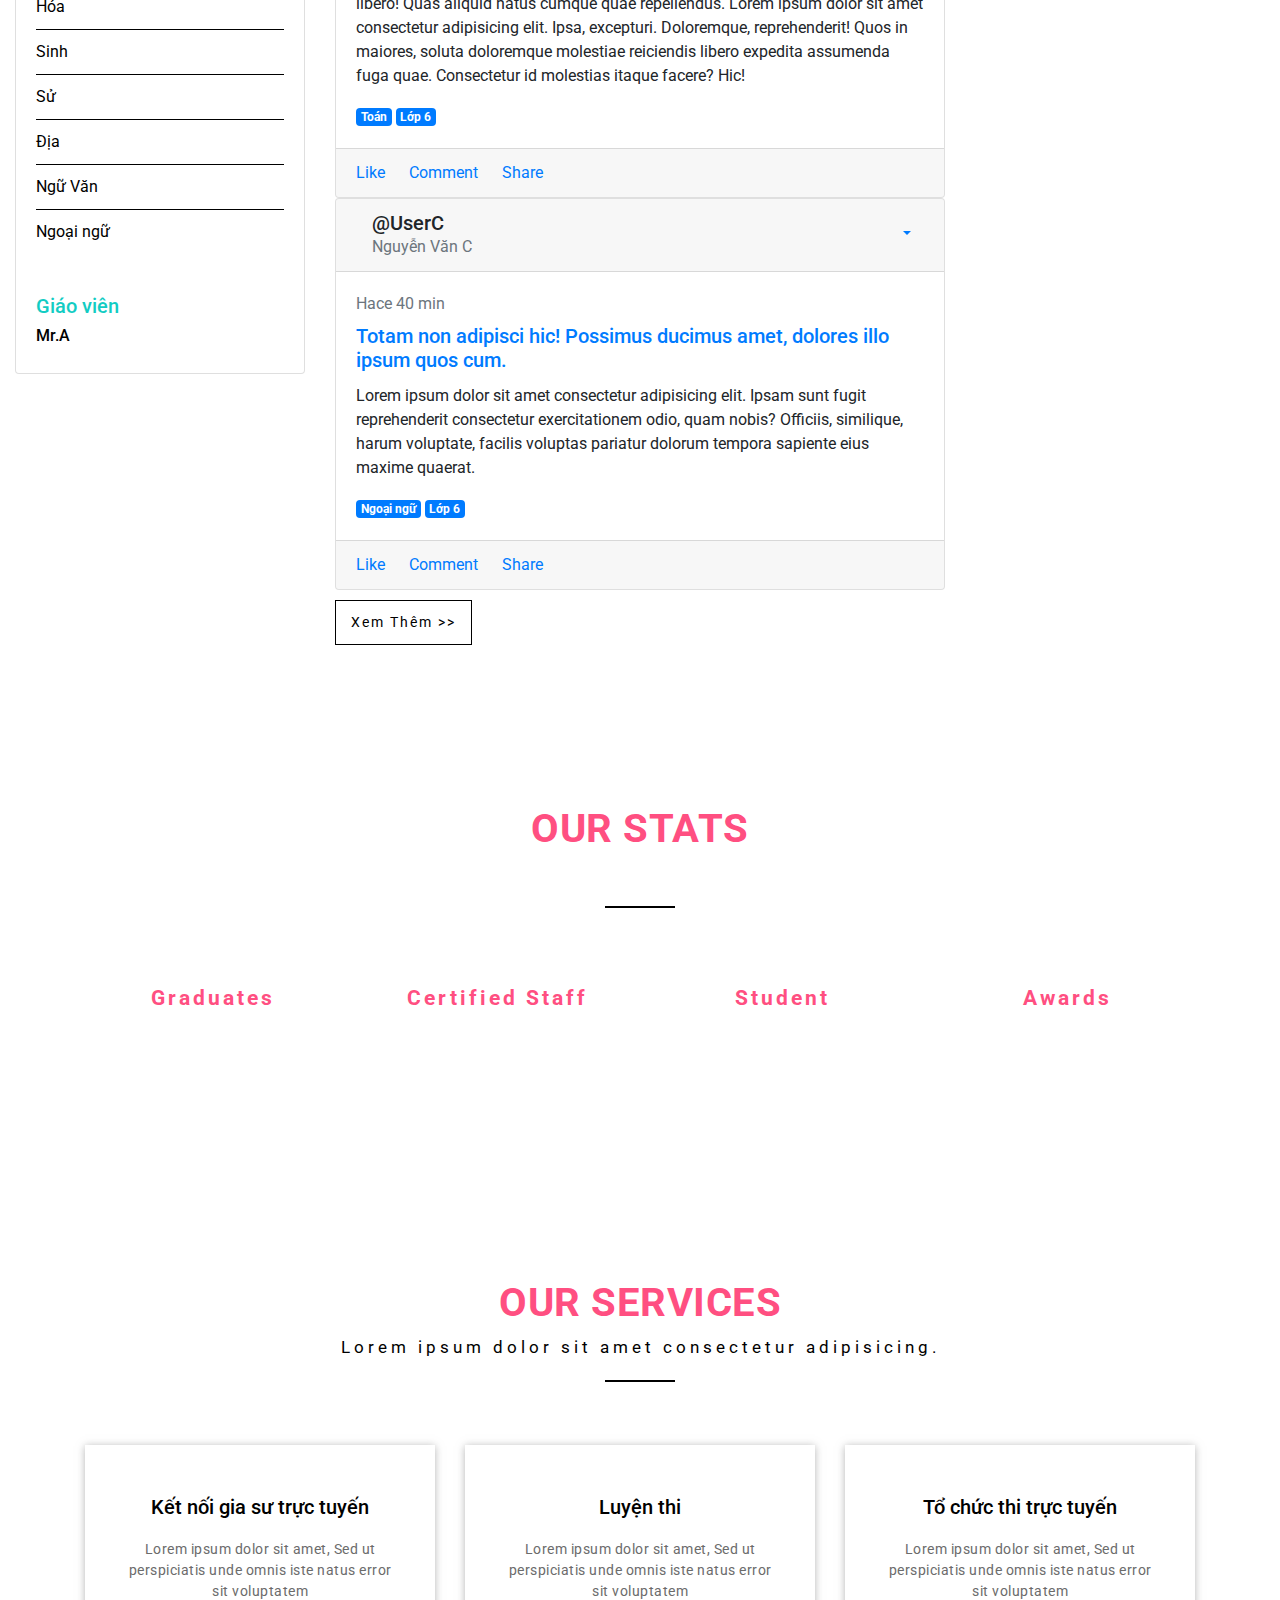
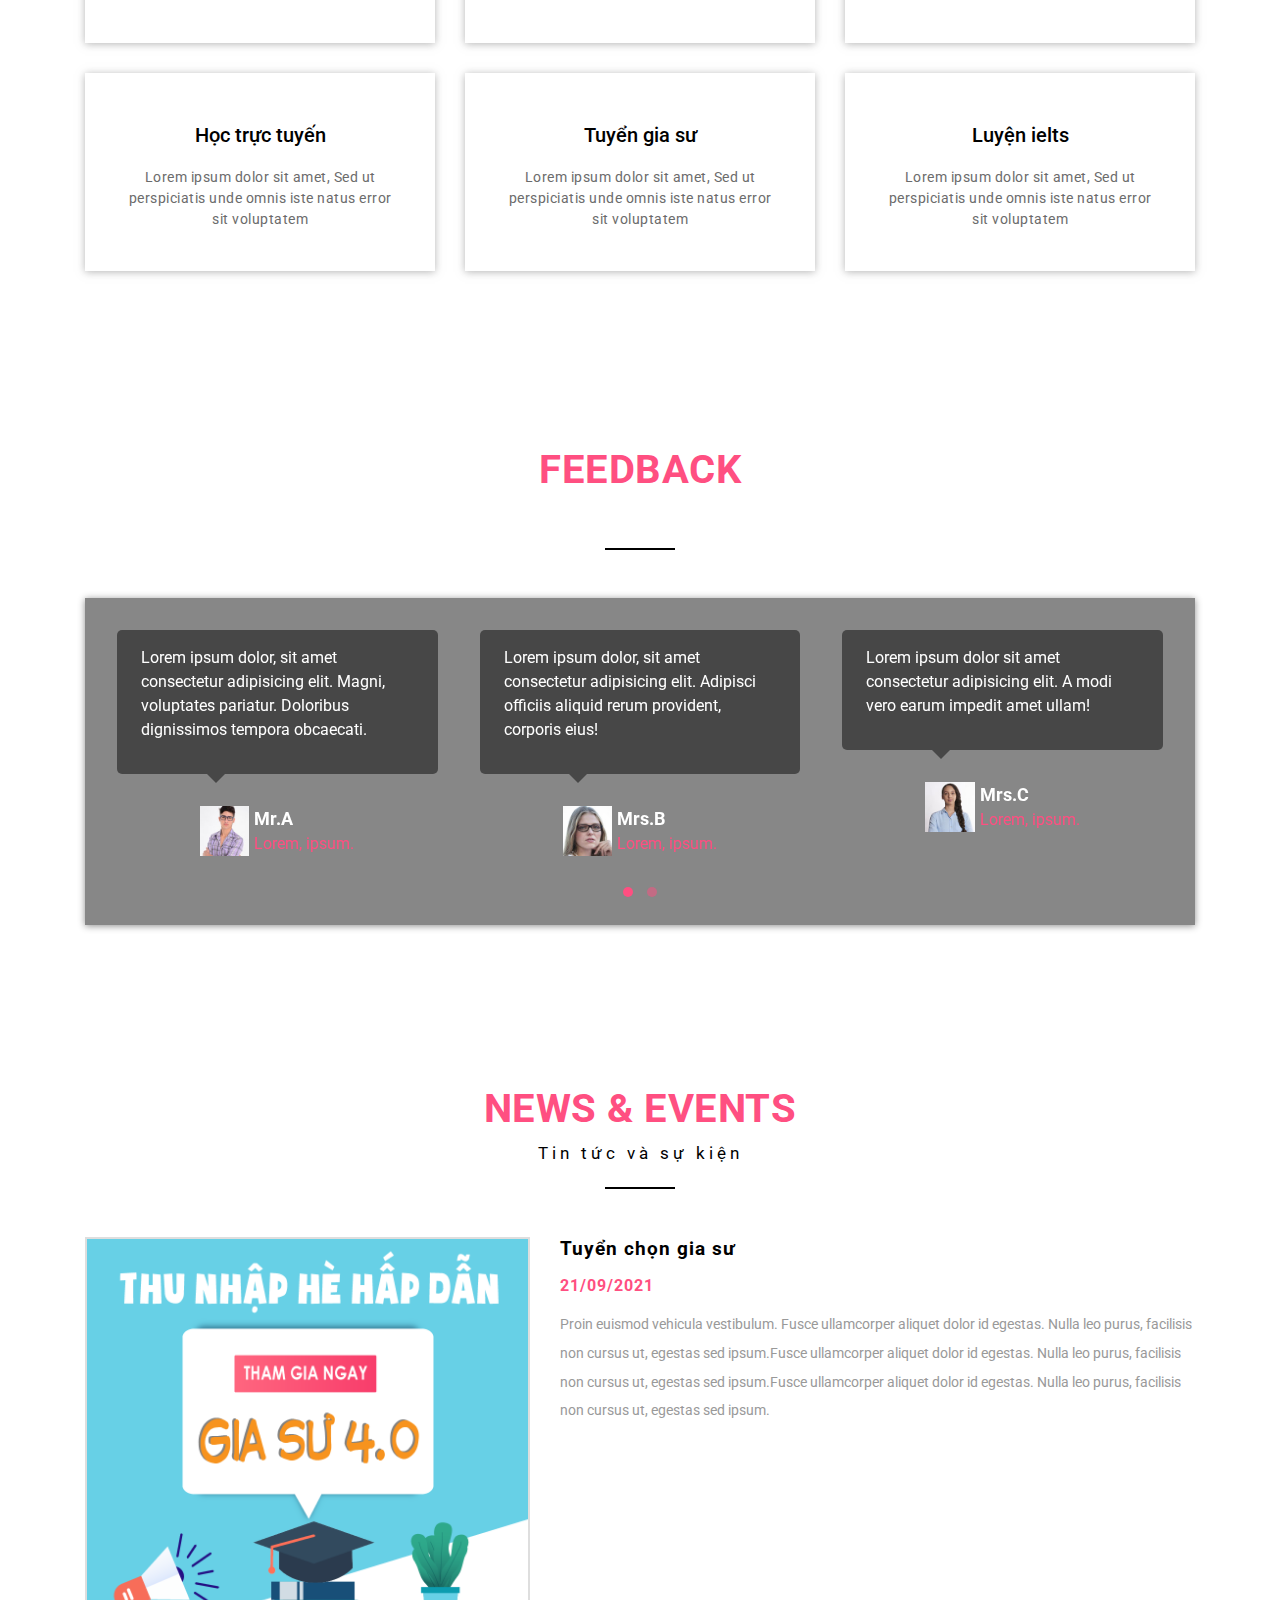
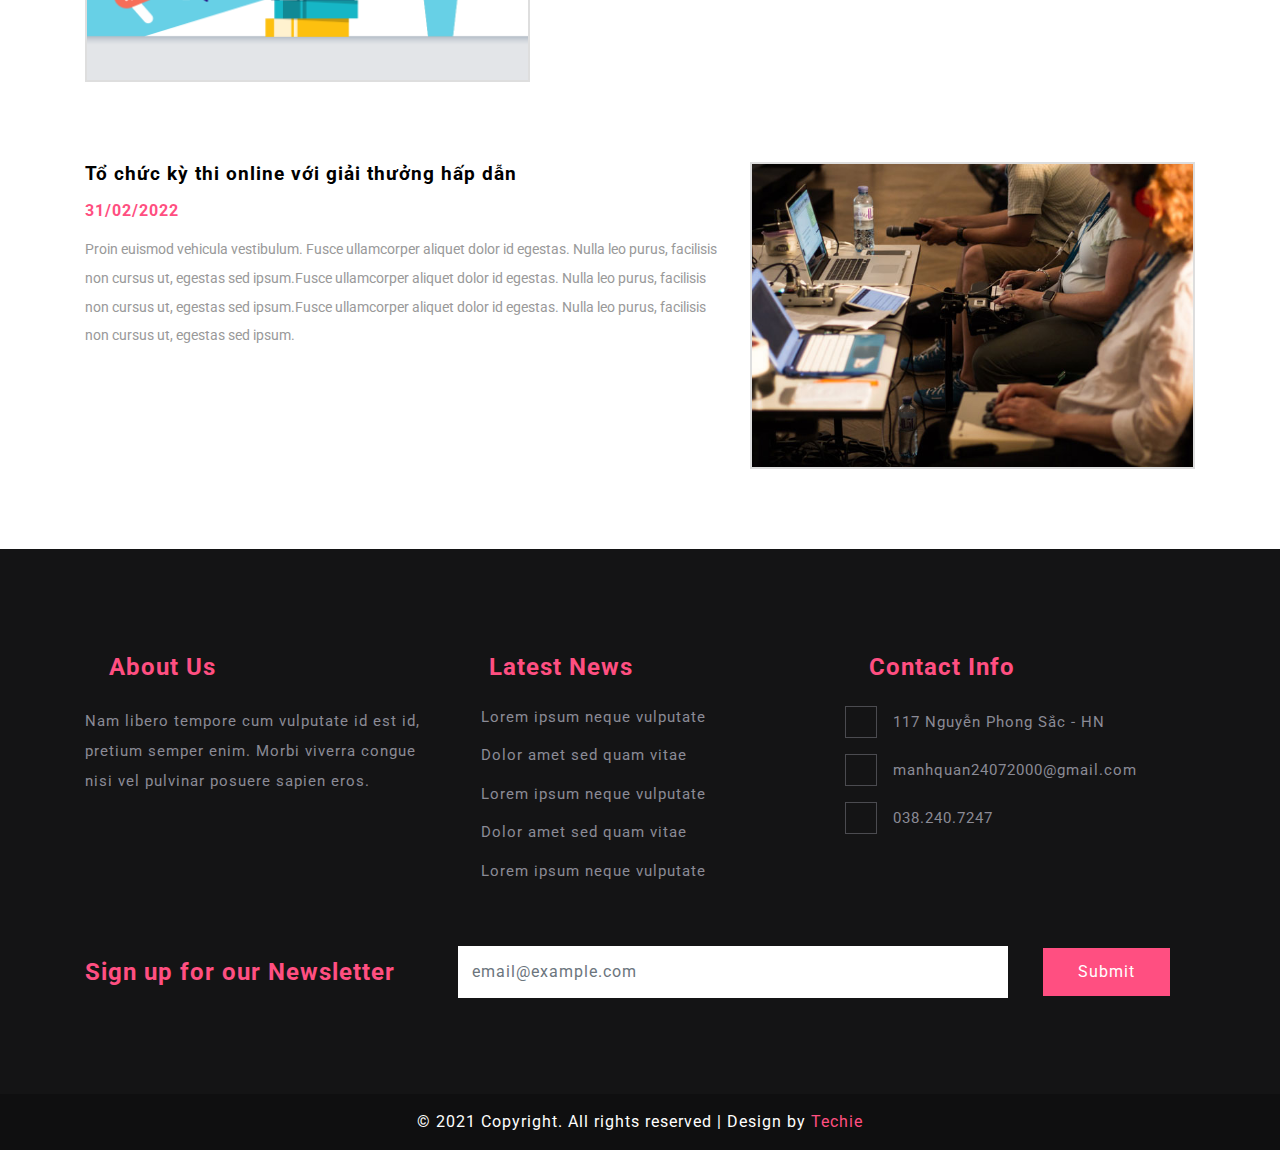
==== commit 686a6db3: "set family font to Roboto" ====
--- a/index.html
+++ b/index.html
@@ -17,8 +17,9 @@
         crossorigin="anonymous" />
 
     <!-- Font  -->
-    <link rel="preconnect" href="https://fonts.gstatic.com" />
-    <link href="https://fonts.googleapis.com/css2?family=Work+Sans:wght@300;400;700&display=swap" rel="stylesheet" />
+    <link rel="preconnect" href="https://fonts.googleapis.com">
+    <link rel="preconnect" href="https://fonts.gstatic.com" crossorigin>
+    <link href="https://fonts.googleapis.com/css2?family=Roboto:wght@300;400;700&display=swap" rel="stylesheet">
 
     <!-- Owl Carousel  -->
     <link rel="stylesheet" href="./css/owl.carousel.min.css">
@@ -543,7 +544,8 @@
                 <div class="owl-carousel owl-theme">
                     <div class="item">
                         <div class="feedback__top">
-                            <p> Lorem ipsum dolor, sit amet consectetur adipisicing elit. Magni, voluptates pariatur. Doloribus dignissimos tempora obcaecati. </p>
+                            <p> Lorem ipsum dolor, sit amet consectetur adipisicing elit. Magni, voluptates pariatur.
+                                Doloribus dignissimos tempora obcaecati. </p>
                         </div>
                         <div class="feedback__bottom">
                             <img src="./img/test1.jpg" alt="test1">
@@ -555,7 +557,8 @@
                     </div>
                     <div class="item">
                         <div class="feedback__top">
-                            <p> Lorem ipsum dolor, sit amet consectetur adipisicing elit. Adipisci officiis aliquid rerum provident, corporis eius! </p>
+                            <p> Lorem ipsum dolor, sit amet consectetur adipisicing elit. Adipisci officiis aliquid
+                                rerum provident, corporis eius! </p>
                         </div>
                         <div class="feedback__bottom">
                             <img src="./img/test2.jpg" alt="test2">
@@ -567,7 +570,8 @@
                     </div>
                     <div class="item">
                         <div class="feedback__top">
-                            <p> Lorem ipsum dolor sit amet consectetur adipisicing elit. A modi vero earum impedit amet ullam!</p>
+                            <p> Lorem ipsum dolor sit amet consectetur adipisicing elit. A modi vero earum impedit amet
+                                ullam!</p>
                         </div>
                         <div class="feedback__bottom">
                             <img src="./img/test3.jpg" alt="test3">
@@ -579,7 +583,8 @@
                     </div>
                     <div class="item">
                         <div class="feedback__top">
-                            <p> Lorem, ipsum dolor sit amet consectetur adipisicing elit. Dolorum totam esse incidunt quas voluptates cupiditate. </p>
+                            <p> Lorem, ipsum dolor sit amet consectetur adipisicing elit. Dolorum totam esse incidunt
+                                quas voluptates cupiditate. </p>
                         </div>
                         <div class="feedback__bottom">
                             <img src="./img/test1.jpg" alt="test1">
@@ -591,7 +596,8 @@
                     </div>
                     <div class="item">
                         <div class="feedback__top">
-                            <p> Lorem ipsum dolor sit amet consectetur adipisicing elit. Ullam, sint pariatur! Cum, quia corporis? Quasi! </p>
+                            <p> Lorem ipsum dolor sit amet consectetur adipisicing elit. Ullam, sint pariatur! Cum, quia
+                                corporis? Quasi! </p>
                         </div>
                         <div class="feedback__bottom">
                             <img src="./img/test2.jpg" alt="test2">
@@ -741,11 +747,8 @@
 
 
     <!-- Library -->
-    <script
-      src="https://code.jquery.com/jquery-3.5.1.min.js"
-      integrity="sha256-9/aliU8dGd2tb6OSsuzixeV4y/faTqgFtohetphbbj0="
-      crossorigin="anonymous"
-    ></script>
+    <script src="https://code.jquery.com/jquery-3.5.1.min.js"
+        integrity="sha256-9/aliU8dGd2tb6OSsuzixeV4y/faTqgFtohetphbbj0=" crossorigin="anonymous"></script>
 
     <!-- Jquery Waypoint -->
     <script src="https://cdnjs.cloudflare.com/ajax/libs/waypoints/4.0.1/jquery.waypoints.min.js"></script>
@@ -753,7 +756,7 @@
     <!-- CountUp JS -->
     <script src="./js/jquery.countup.js"></script>
     <script>
-      $(".num").countUp();
+        $(".num").countUp();
     </script>
     <!-- Bootstrap 4 - JS -->
     <script src="https://cdnjs.cloudflare.com/ajax/libs/popper.js/1.12.9/umd/popper.min.js"
@@ -767,9 +770,9 @@
     <script src="./js/jquery.countup.js"></script>
     <script>
         $('.counter').countUp({
-  'time': 1500,
-  'delay': 10
-});
+            'time': 1500,
+            'delay': 10
+        });
     </script>
 
 
--- a/css/index.css
+++ b/css/index.css
@@ -4,7 +4,7 @@
   }
   html,
   body {
-    font-family: "Work Sans", sans-serif;
+    font-family: 'Roboto', sans-serif;
     padding: 0;
     margin: 0;
   }
@@ -545,7 +545,17 @@
   }
   
   
-  @media screen and (max-width: 414px) {
+  @media screen and (max-width: 421px) {
+    .header__right {
+      width: 35%;
+      text-align: center;
+    }
+    .header__right a {
+      margin-bottom: 5px;
+    }
+    .header__right a{
+      margin-right: 10px;
+    }
     /* Banner */
   
     #bannerCarousel {
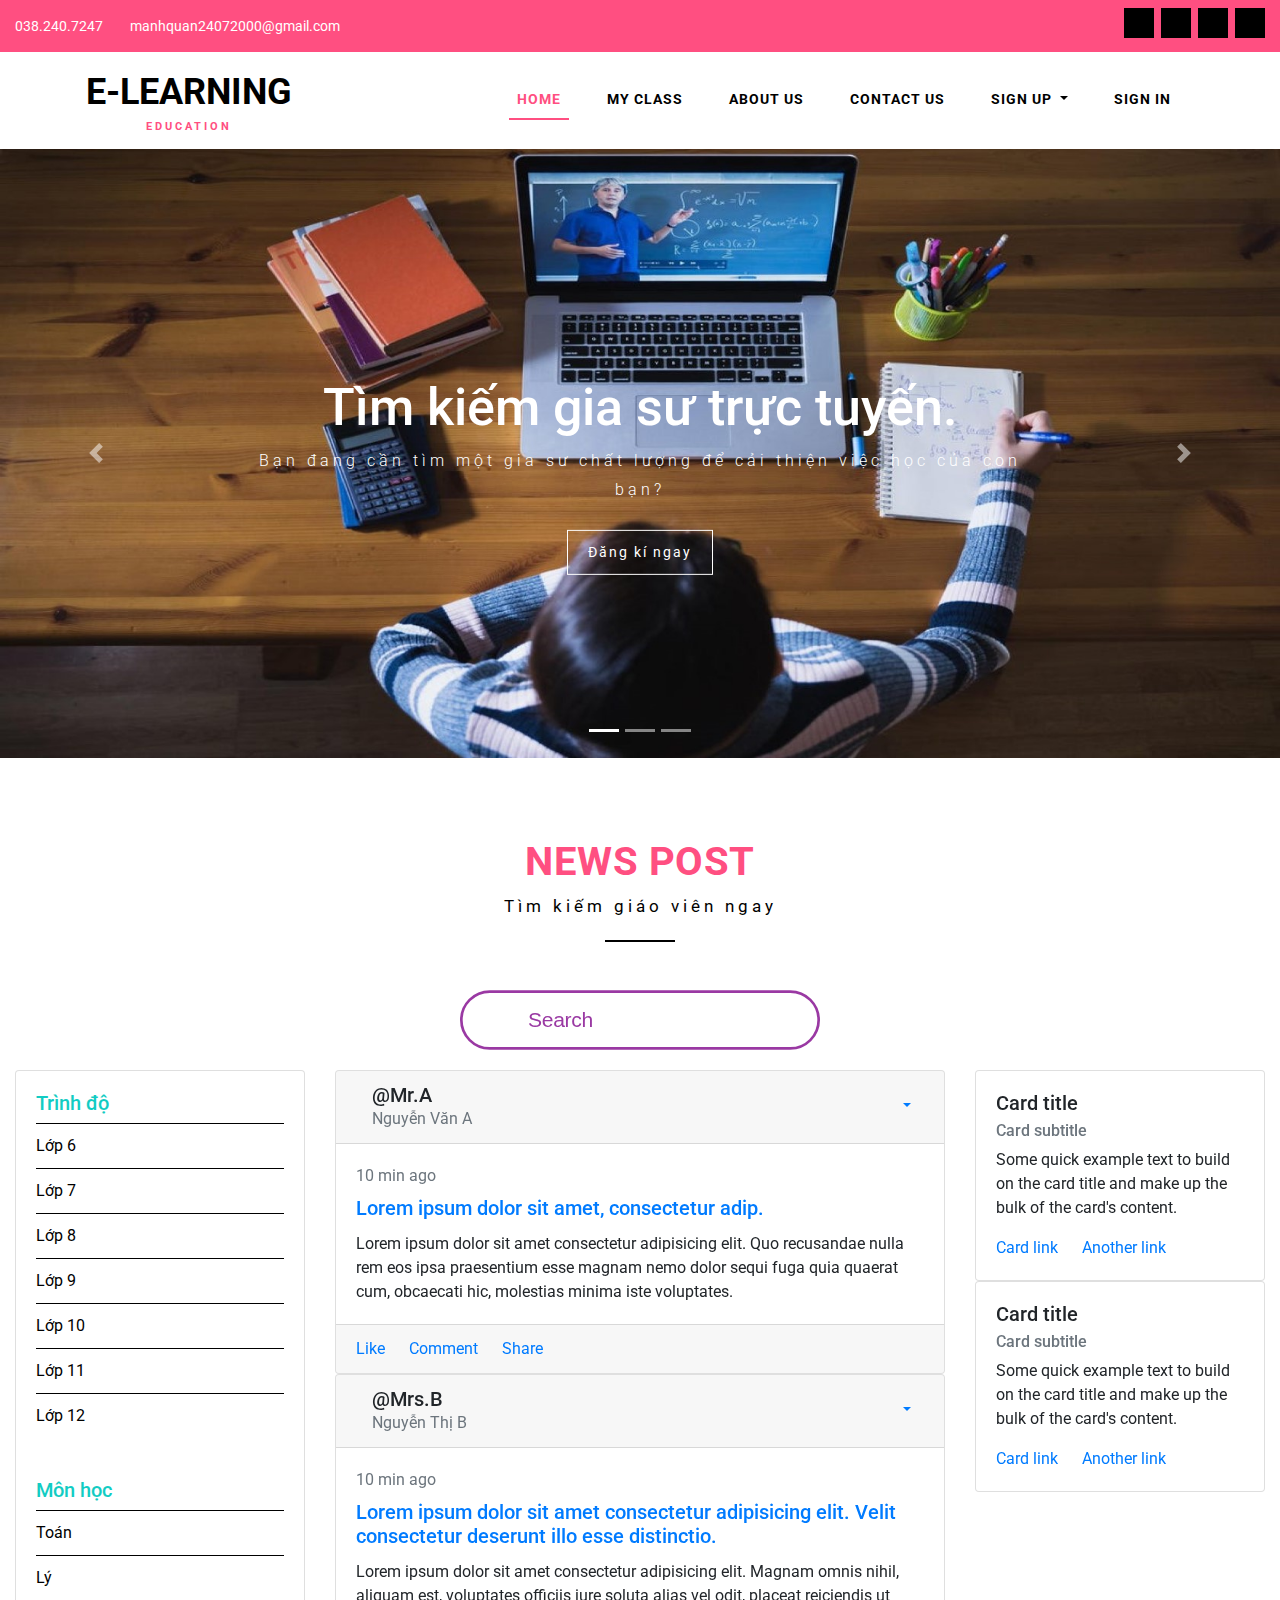
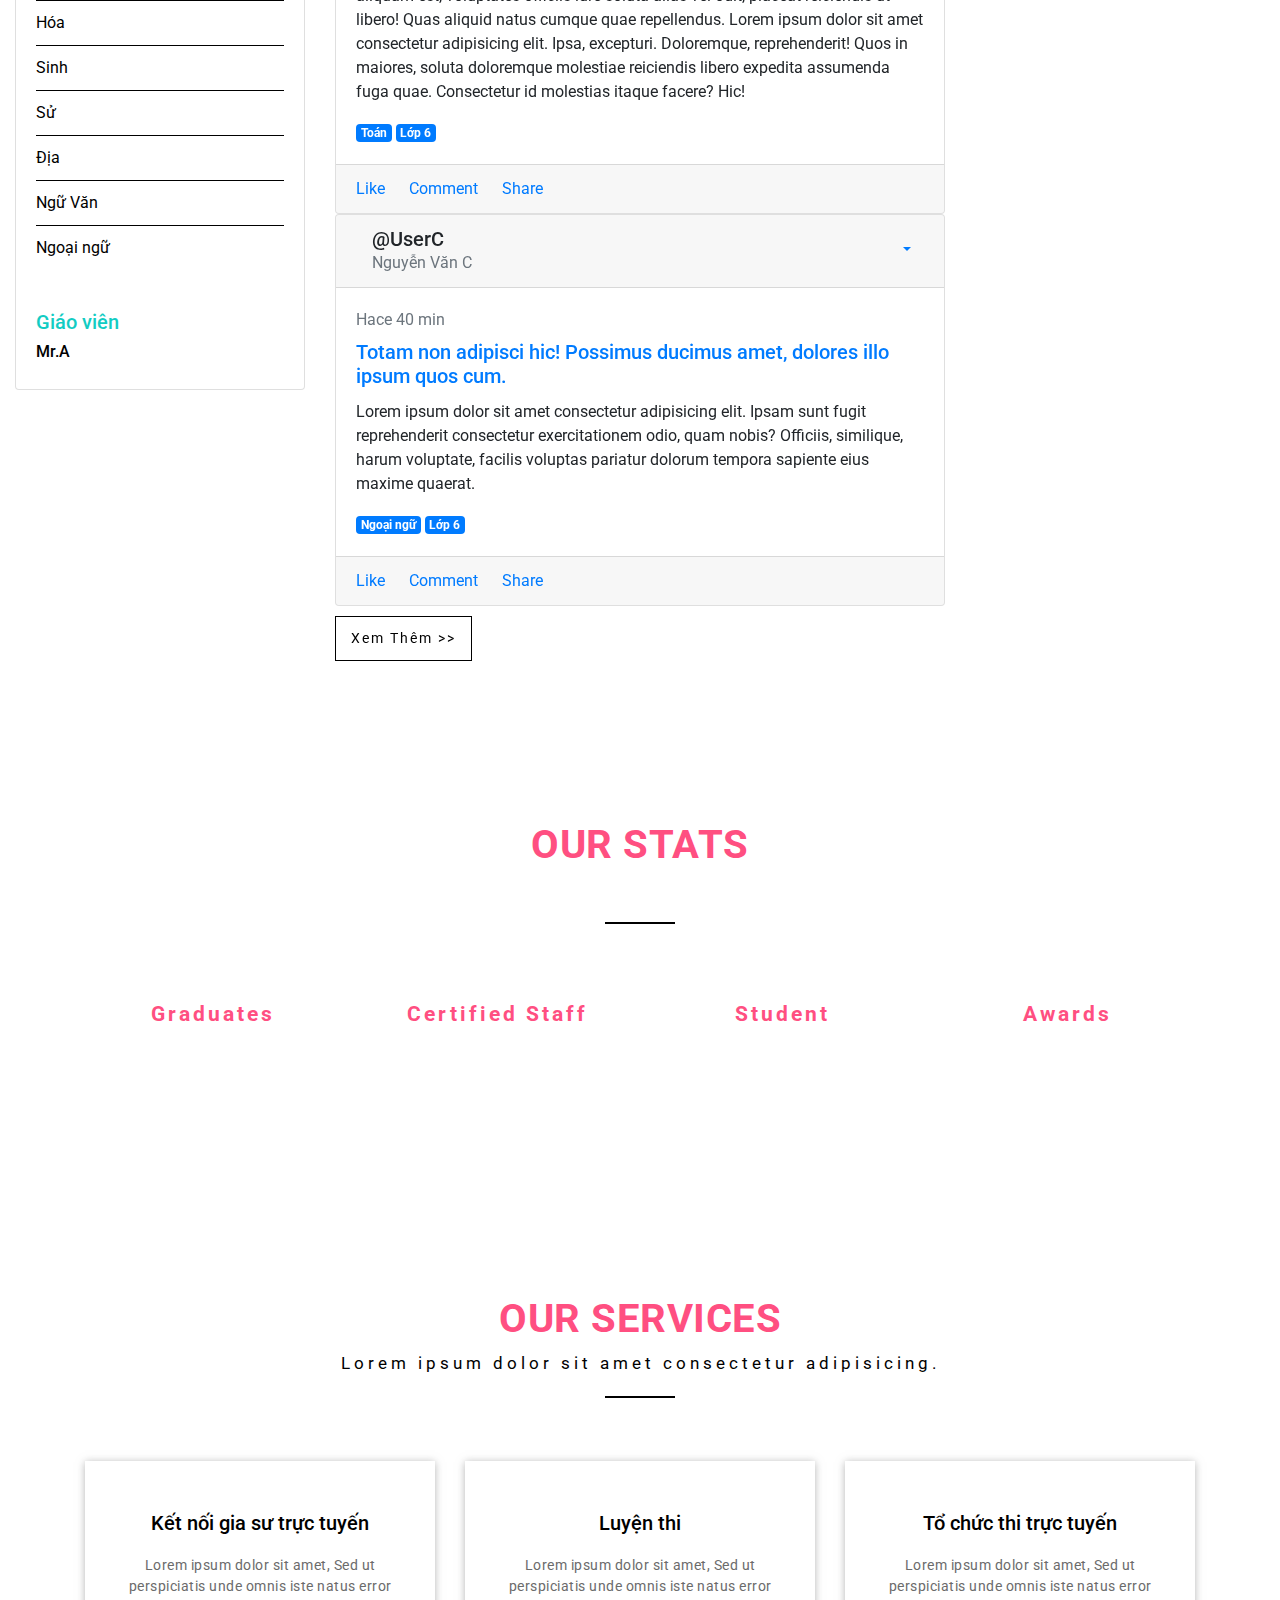
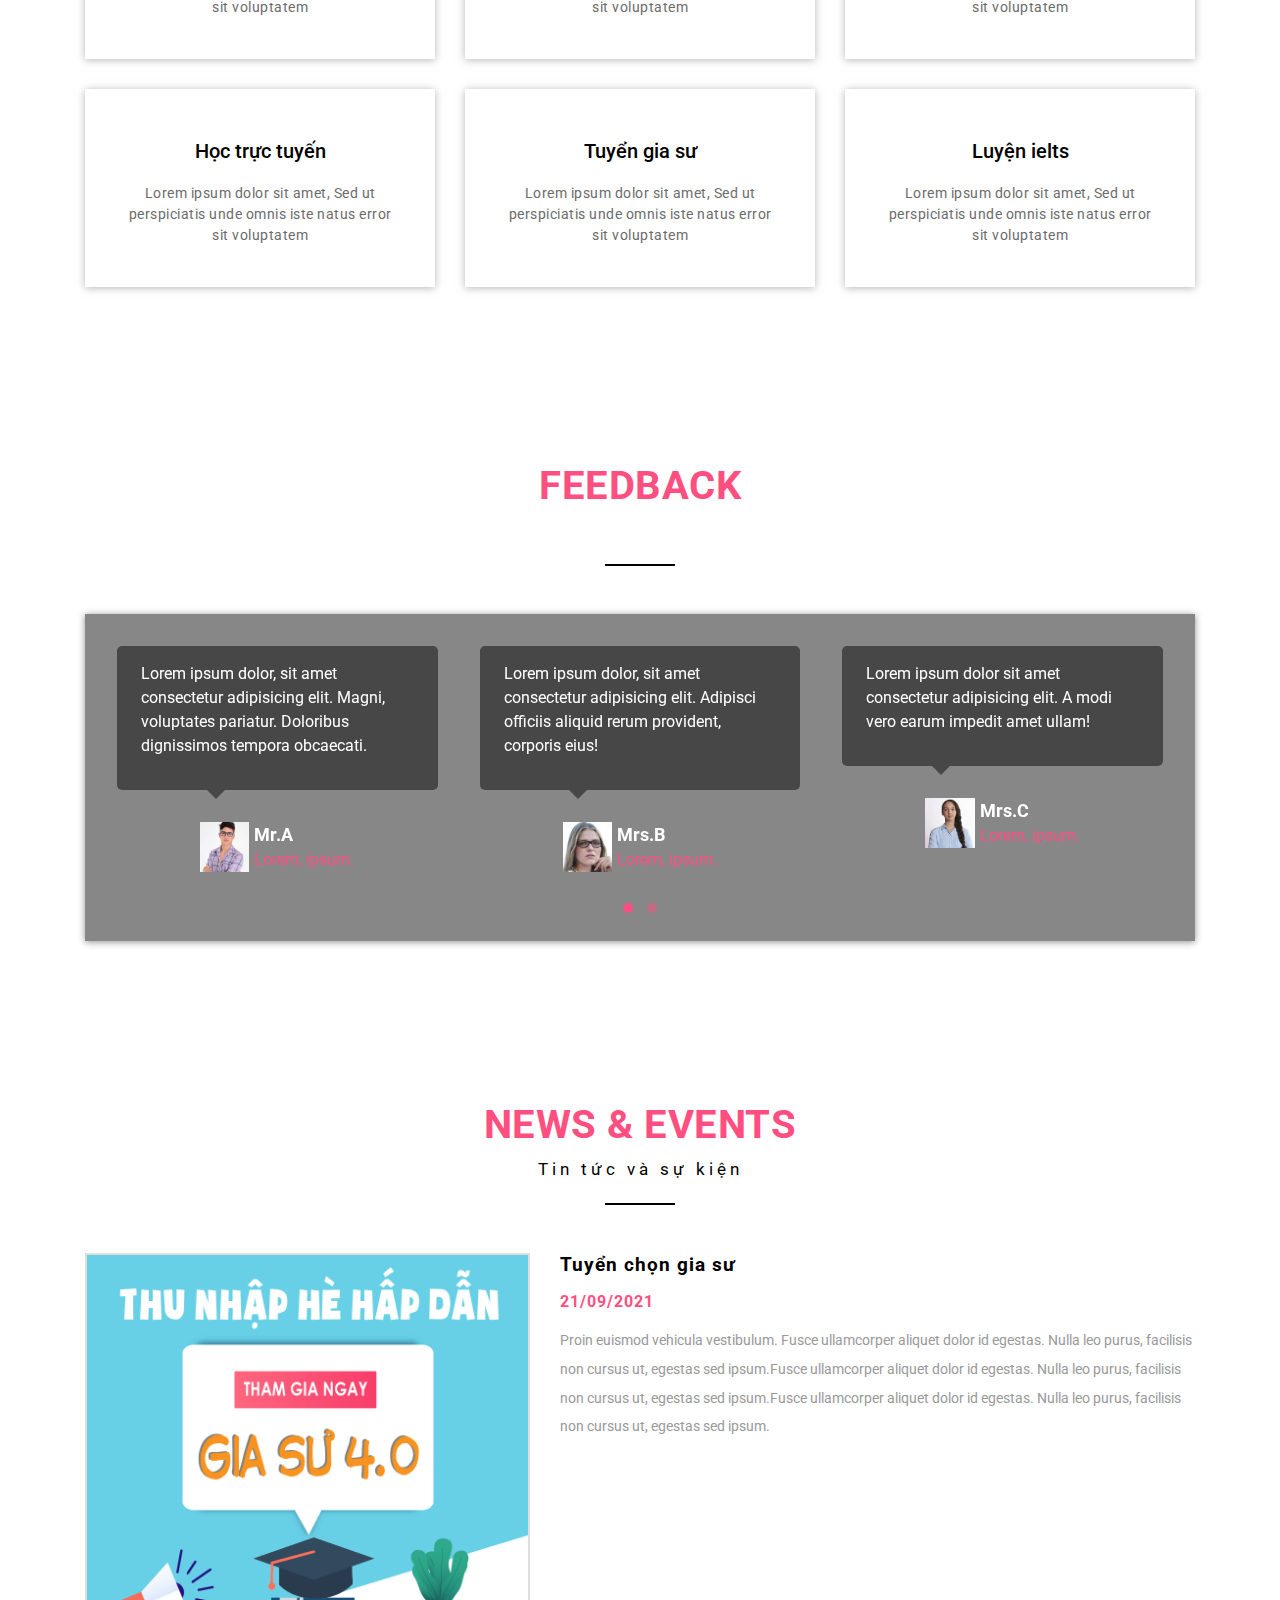
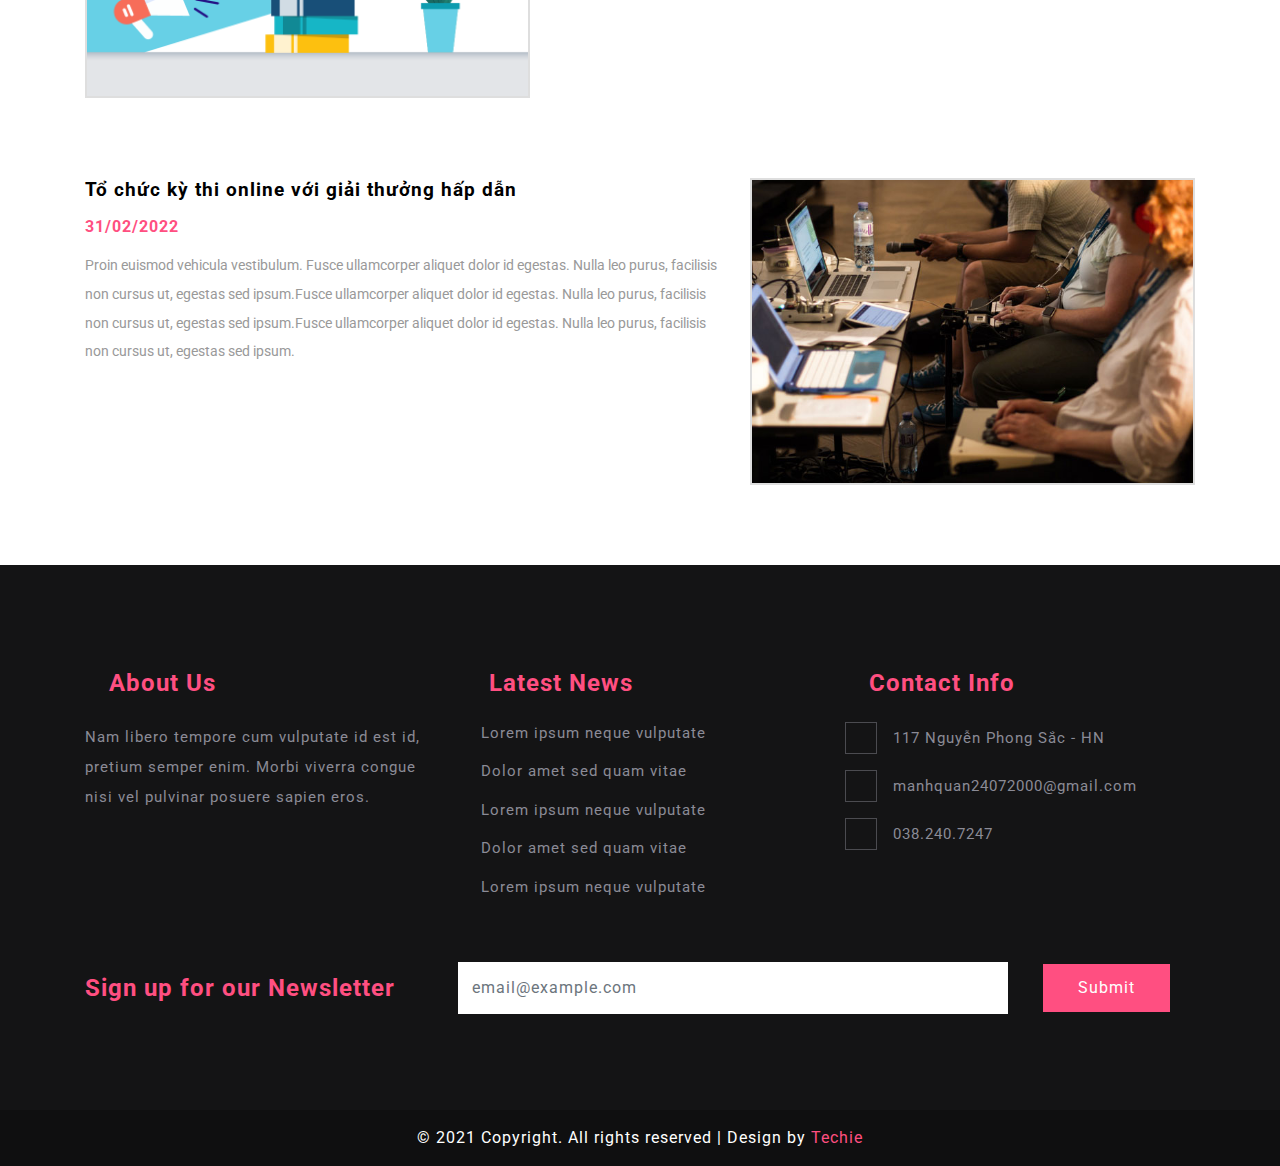
==== commit a65690d3: "update dashboard class" ====
--- a/index.html
+++ b/index.html
@@ -45,7 +45,7 @@
                 <a href="#"><i class="fab fa-linkedin-in"></i></a>
             </div>
         </div>
-        <nav class="header__nav navbar navbar-expand-md container">
+        <nav class="header__nav navbar navbar-expand-md container ">
             <a class="navbar-brand text-center" href="#">
                 <p class="mb-0"><i class="fa fa-book"></i> E-LEARNING</p>
                 <p class="mb-0">EDUCATION</p>
@@ -57,17 +57,17 @@
             <div class="collapse navbar-collapse" id="navbarInstruction">
                 <ul class="navbar-nav ml-auto">
                     <li class="nav-item active">
-                        <a class="nav-link" href="#">HOME</a> <span class="sr-only">(current)</span></a>
+                        <a class="nav-link" href="index.html" target="_blank">HOME</a> <span class="sr-only">(current)</span></a>
+                    </li>
+                    <li class="nav-item">
+                        <a class="nav-link" href="./class.html" target="_blank">MY CLASS</a>
                     </li>
                     <li class="nav-item">
                         <a class="nav-link" href="#">ABOUT US</a>
                     </li>
                     <li class="nav-item">
-                        <a class="nav-link" href="#">SERVICES</a>
-                    </li>
-                    <li class="nav-item">
-                        <a class="nav-link" href="#">MY CLASS</a>
-                    </li>
+                        <a class="nav-link" href="./contact.html" target="_blank">CONTACT US</a>
+                    </li>        
                     <li class="nav-item dropdown">
                         <a class="nav-link dropdown-toggle" href="#" id="navbarDropdownMenuLink" data-toggle="dropdown"
                             aria-haspopup="true" aria-expanded="false">
@@ -139,19 +139,23 @@
             <p>Tìm kiếm giáo viên ngay </p>
         </div>
 
-        <nav class="navbar navbar-light bg-white">
-            <form class="form-inline">
-                <div class="input-group">
-                    <input type="text" class="form-control" aria-label="Recipient's username"
-                        aria-describedby="button-addon2">
-                    <div class="input-group-append">
-                        <button class="btn btn-outline-primary" type="button" id="button-addon2">
-                            <i class="fa fa-search"></i>
-                        </button>
-                    </div>
-                </div>
-            </form>
-        </nav>
+        <section class="search">
+            <div class="container">
+                <div class="search-box">
+                    <div class="search-icon"><i class="fa fa-search search-icon"></i></div>
+                    <form action="" class="search-form">
+                        <input type="text" placeholder="Search" id="search" autocomplete="off">
+                    </form>
+                    <svg class="search-border" version="1.1" xmlns="http://www.w3.org/2000/svg" xmlns:xlink="http://www.w3.org/1999/xlink" xmlns:a="http://ns.adobe.com/AdobeSVGViewerExtensions/3.0/" x="0px" y="0px" viewBox="0 0 671 111" style="enable-background:new 0 0 671 111;"
+                     xml:space="preserve">
+                  <path class="border" d="M335.5,108.5h-280c-29.3,0-53-23.7-53-53v0c0-29.3,23.7-53,53-53h280"/>
+                  <path class="border" d="M335.5,108.5h280c29.3,0,53-23.7,53-53v0c0-29.3-23.7-53-53-53h-280"/>
+                </svg>
+                    <div class="go-icon"><i class="fa fa-arrow-right"></i></div>
+                </div>
+        
+            </div>
+        </section>
 
 
         <div class="container-fluid gedf-wrapper">
@@ -765,6 +769,7 @@
     <script src="https://maxcdn.bootstrapcdn.com/bootstrap/4.0.0/js/bootstrap.min.js"
         integrity="sha384-JZR6Spejh4U02d8jOt6vLEHfe/JQGiRRSQQxSfFWpi1MquVdAyjUar5+76PVCmYl" crossorigin="anonymous">
     </script>
+    <script src="./js/main.js"></script>
 
     <!-- Count Up  JS  -->
     <script src="./js/jquery.countup.js"></script>
--- a/css/index.css
+++ b/css/index.css
@@ -38,10 +38,136 @@
   .section {
     padding: 80px 0;
   }
+  /* Search  */
+.search{
+  margin-bottom: 20px;
+}
+
+.search-box {
+  position: relative;
+  width: 100%;
+  max-width: 360px;
+  height: 60px;
+  border-radius: 120px;
+  margin: 0 auto;
+}
+.search-icon, .go-icon {
+  position: absolute;
+  top: 0;
+  height: 60px;
+  width: 86px;
+  line-height: 61px;
+  text-align: center;
+}
+.search-icon {
+  left: 0;
+  pointer-events: none;
+  font-size: 1.22em;
+  will-change: transform;
+  transform: rotate(-45deg);
+  -webkit-transform: rotate(-45deg);
+  -moz-transform: rotate(-45deg);
+  -o-transform: rotate(-45deg);
+  transform-origin: center center;
+  -webkit-transform-origin: center center;
+  -moz-transform-origin: center center;
+  -o-transform-origin: center center;
+  transition: transform 400ms 220ms cubic-bezier(0.190, 1.000, 0.220, 1.000);
+  -webkit-transition: transform 400ms 220ms cubic-bezier(0.190, 1.000, 0.220, 1.000);
+  -moz-transition: transform 400ms 220ms cubic-bezier(0.190, 1.000, 0.220, 1.000);
+  -o-transition: transform 400ms 220ms cubic-bezier(0.190, 1.000, 0.220, 1.000);
+}
+.si-rotate {
+  transform: rotate(0deg);
+  -webkit-transform: rotate(0deg);
+  -moz-transform: rotate(0deg);
+  -o-transform: rotate(0deg);
+}
+.go-icon {
+  right: 0;
+  pointer-events: none;
+  font-size: 1.38em;
+  will-change: opacity;
+  cursor: default;
+  opacity: 0;
+  transform: rotate(45deg);
+  -webkit-transform: rotate(45deg);
+  -moz-transform: rotate(45deg);
+  -o-transform: rotate(45deg);
+  transition: opacity 190ms ease-out, transform 260ms cubic-bezier(0.190, 1.000, 0.220, 1.000);
+  -webkit-transition: opacity 190ms ease-out, transform 260ms cubic-bezier(0.190, 1.000, 0.220, 1.000);
+  -moz-transition: opacity 190ms ease-out, transform 260ms cubic-bezier(0.190, 1.000, 0.220, 1.000);
+  -o-transition: opacity 190ms ease-out, transform 260ms cubic-bezier(0.190, 1.000, 0.220, 1.000);
+}
+.go-in {
+  opacity: 1;
+  pointer-events: all;
+  cursor: pointer;
+  transform: rotate(0);
+  -webkit-transform: rotate(0);
+  -moz-transform: rotate(0);
+  -o-transform: rotate(0);
+  transition: opacity 190ms ease-out, transform 260ms 20ms cubic-bezier(0.190, 1.000, 0.220, 1.000);
+  -webkit-transition: opacity 190ms ease-out, transform 260ms 20ms cubic-bezier(0.190, 1.000, 0.220, 1.000);
+  -moz-transition: opacity 190ms ease-out, transform 260ms 20ms cubic-bezier(0.190, 1.000, 0.220, 1.000);
+  -o-transition: opacity 190ms ease-out, transform 260ms 20ms cubic-bezier(0.190, 1.000, 0.220, 1.000);
+}
+.search-border {
+  display: block;
+  width: 100%;
+  max-width: 360px;
+  height: 60px;
+}
+.border {
+  fill: none;
+  stroke:rgba(154,57,163,1);
+  stroke-width: 5;
+  stroke-miterlimit: 10;
+}
+.border {
+  stroke-dasharray: 740;
+  stroke-dashoffset: 0;
+  transition: stroke-dashoffset 400ms cubic-bezier(0.600, 0.040, 0.735, 0.990);
+  -webkit-transition: stroke-dashoffset 400ms cubic-bezier(0.600, 0.040, 0.735, 0.990);
+  -moz-transition: stroke-dashoffset 400ms cubic-bezier(0.600, 0.040, 0.735, 0.990);
+  -o-transition: stroke-dashoffset 400ms cubic-bezier(0.600, 0.040, 0.735, 0.990);
+}
+.border-searching .border {
+  stroke-dasharray: 740;
+  stroke-dashoffset: 459;
+  transition: stroke-dashoffset 650ms cubic-bezier(0.755, 0.150, 0.205, 1.000);
+  -webkit-transition: stroke-dashoffset 650ms cubic-bezier(0.755, 0.150, 0.205, 1.000);
+  -moz-transition: stroke-dashoffset 650ms cubic-bezier(0.755, 0.150, 0.205, 1.000);
+  -o-transition: stroke-dashoffset 650ms cubic-bezier(0.755, 0.150, 0.205, 1.000);
+}
+#search {
+  font-family: 'Montserrat Alternates', sans-serif;
+  position: absolute;
+  top: 0;
+  left: 0;
+  width: 100%;
+  height: 100%;
+  border-radius: 120px;
+  border: none;
+  background: rgba(255,255,255,0);
+  padding: 0 68px 0 68px;
+  color:rgba(154,57,163,1);;
+  font-size: 1.32em;
+  font-weight: 400;
+  letter-spacing: -0.015em;
+  outline: none;
+}
+#search::-webkit-input-placeholder {color: rgba(154,57,163,1);}
+#search::-moz-placeholder {color: rgba(154,57,163,1);}
+#search:-ms-input-placeholder {color: rgba(154,57,163,1);}
+#search:-moz-placeholder {color: rgba(154,57,163,1);}
+#search::-moz-selection {color: rgba(154,57,163,1); background: rgba(0,0,0,0.25);}
+#search::selection {color: rgba(154,57,163,1); background: rgba(0,0,0,0.25);}
   /* Header  */
   .header__top {
     background: #ff4f81;
     font-size: 14px;
+
   }
   .header__top a {
     text-decoration: none;
@@ -65,6 +191,7 @@
     background-color: #ff4f81;
     border-color: white;
   }
+
   .header__nav a {
     color: black;
   }
@@ -132,7 +259,35 @@
   .header__nav .navbar-togglerP:focus {
     outline: none;
   }
-  
+  .header__search{
+    
+  }
+  .header__search a{
+    position: absolute;
+    top: 5px;
+    right: 10px;
+    color: #4c5667;
+  }
+  .header__inputsearch {
+    border: none;
+    font-size: 13px;
+    color: #4c5667;
+    padding-left: 20px;
+    padding-right: 40px;
+    background: rgba(255,255,255,0.9);
+    -webkit-box-shadow: none;
+    box-shadow: none;
+    height: 30px;
+    font-weight: 600;
+    width: 180px;
+    display: inline-block;
+    line-height: 30px;
+    margin-top: 15px;
+    border-radius: 40px;
+    -webkit-transition: 0.5s ease-out;
+    -o-transition: 0.5s ease-out;
+    transition: 0.5s ease-out;
+  }
   /* Banner */
   
   #bannerCarousel .carousel-caption {
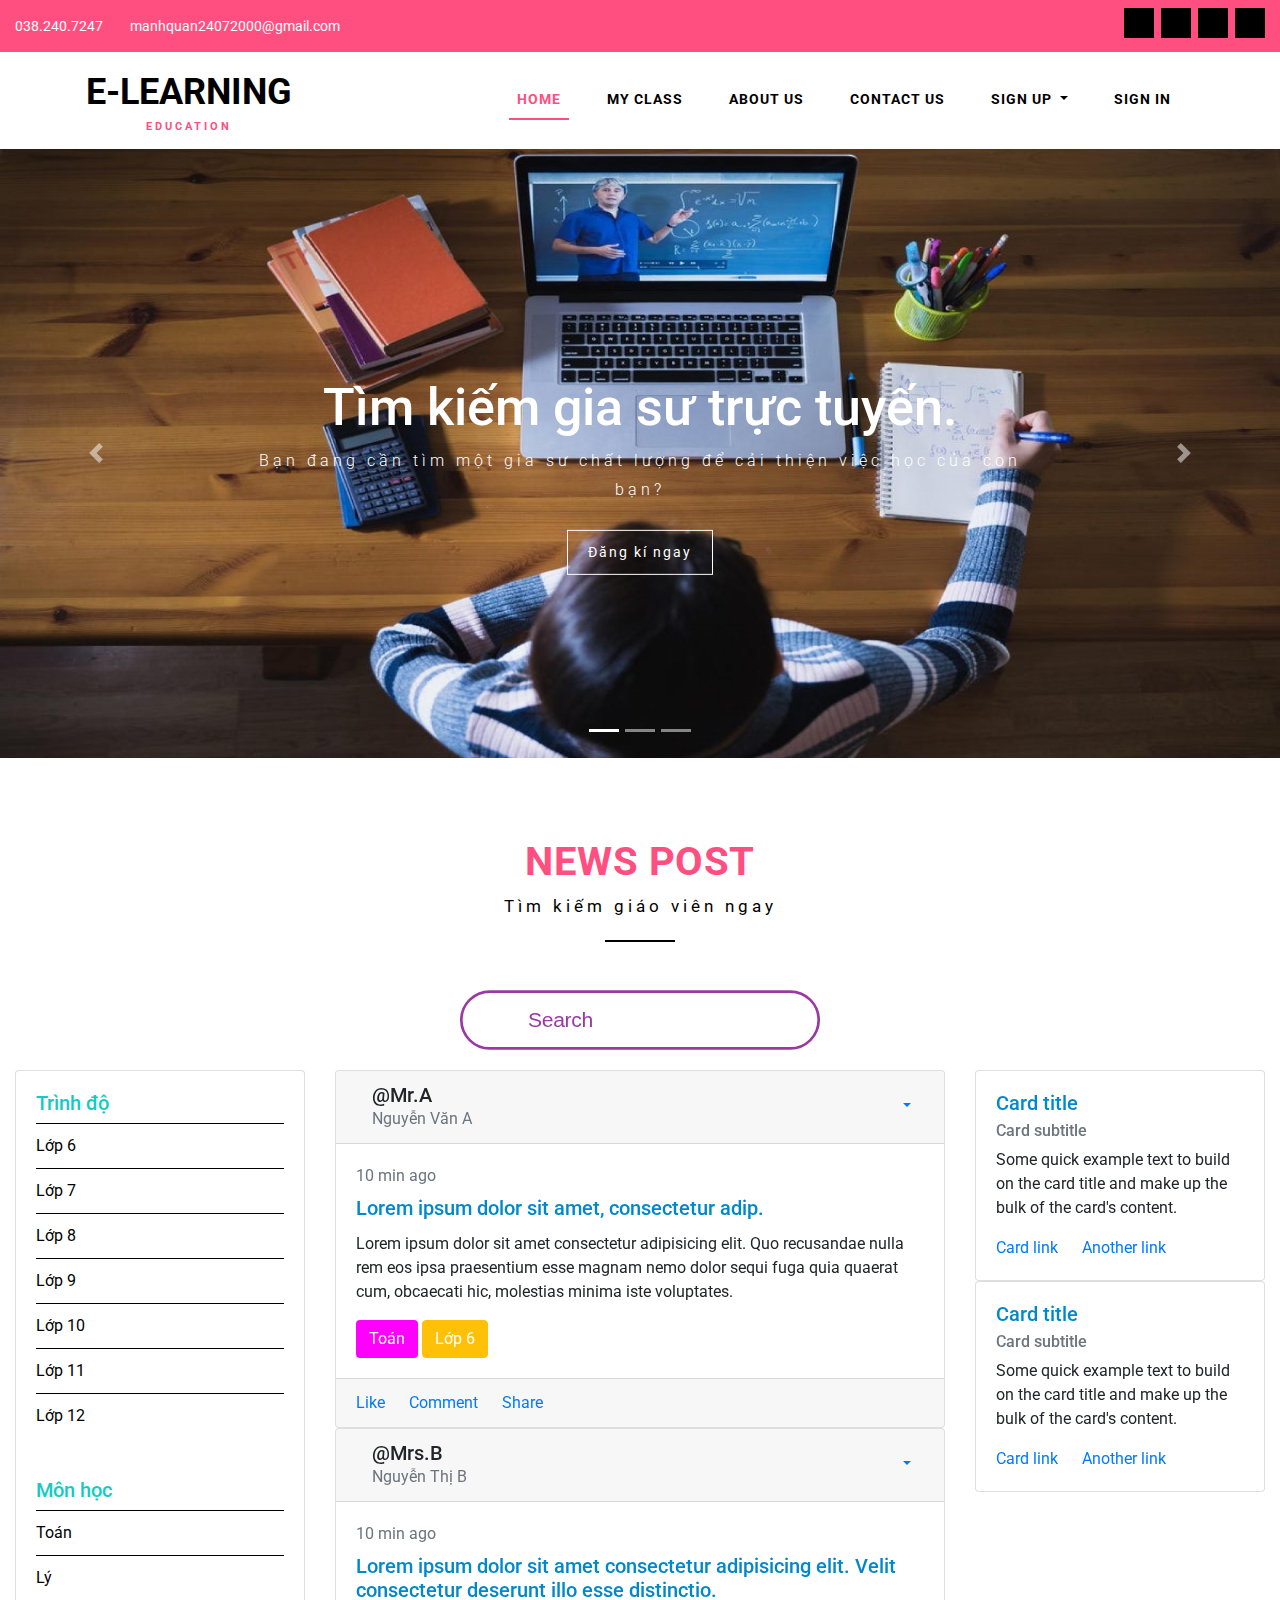
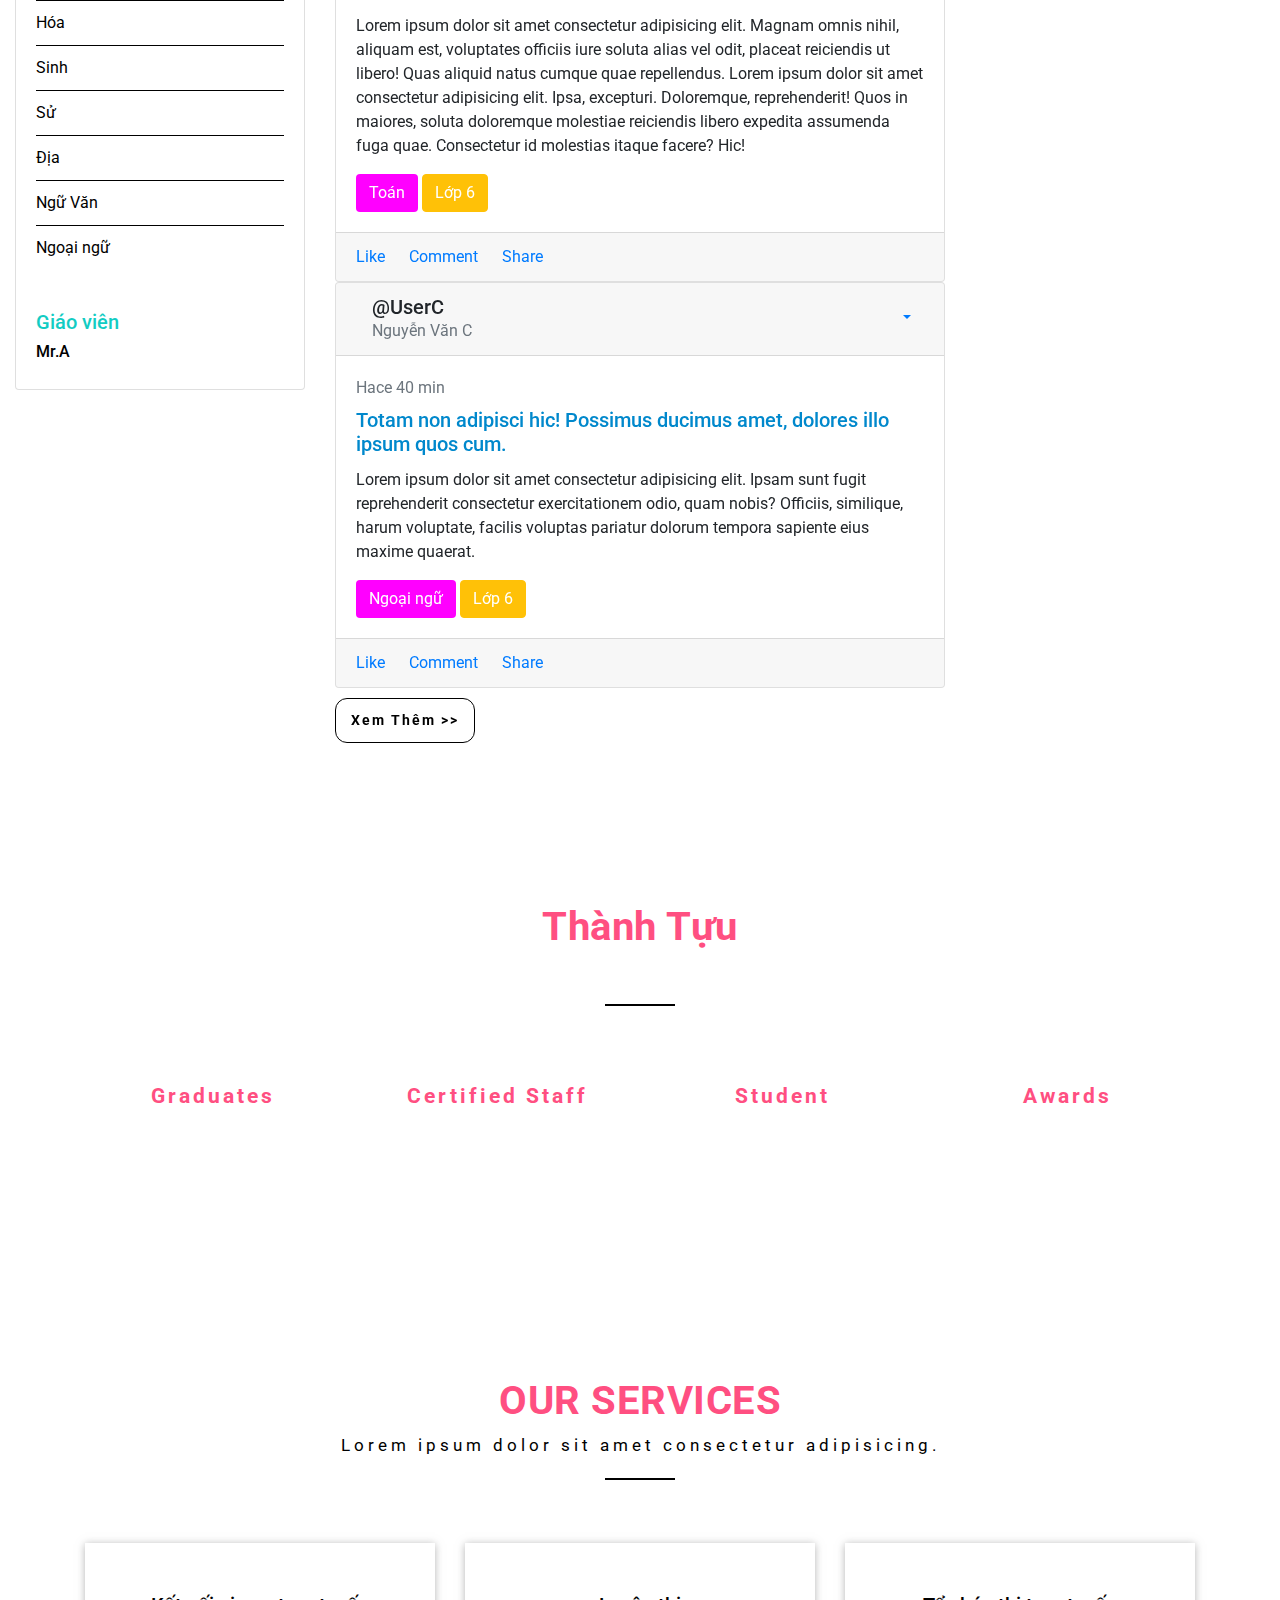
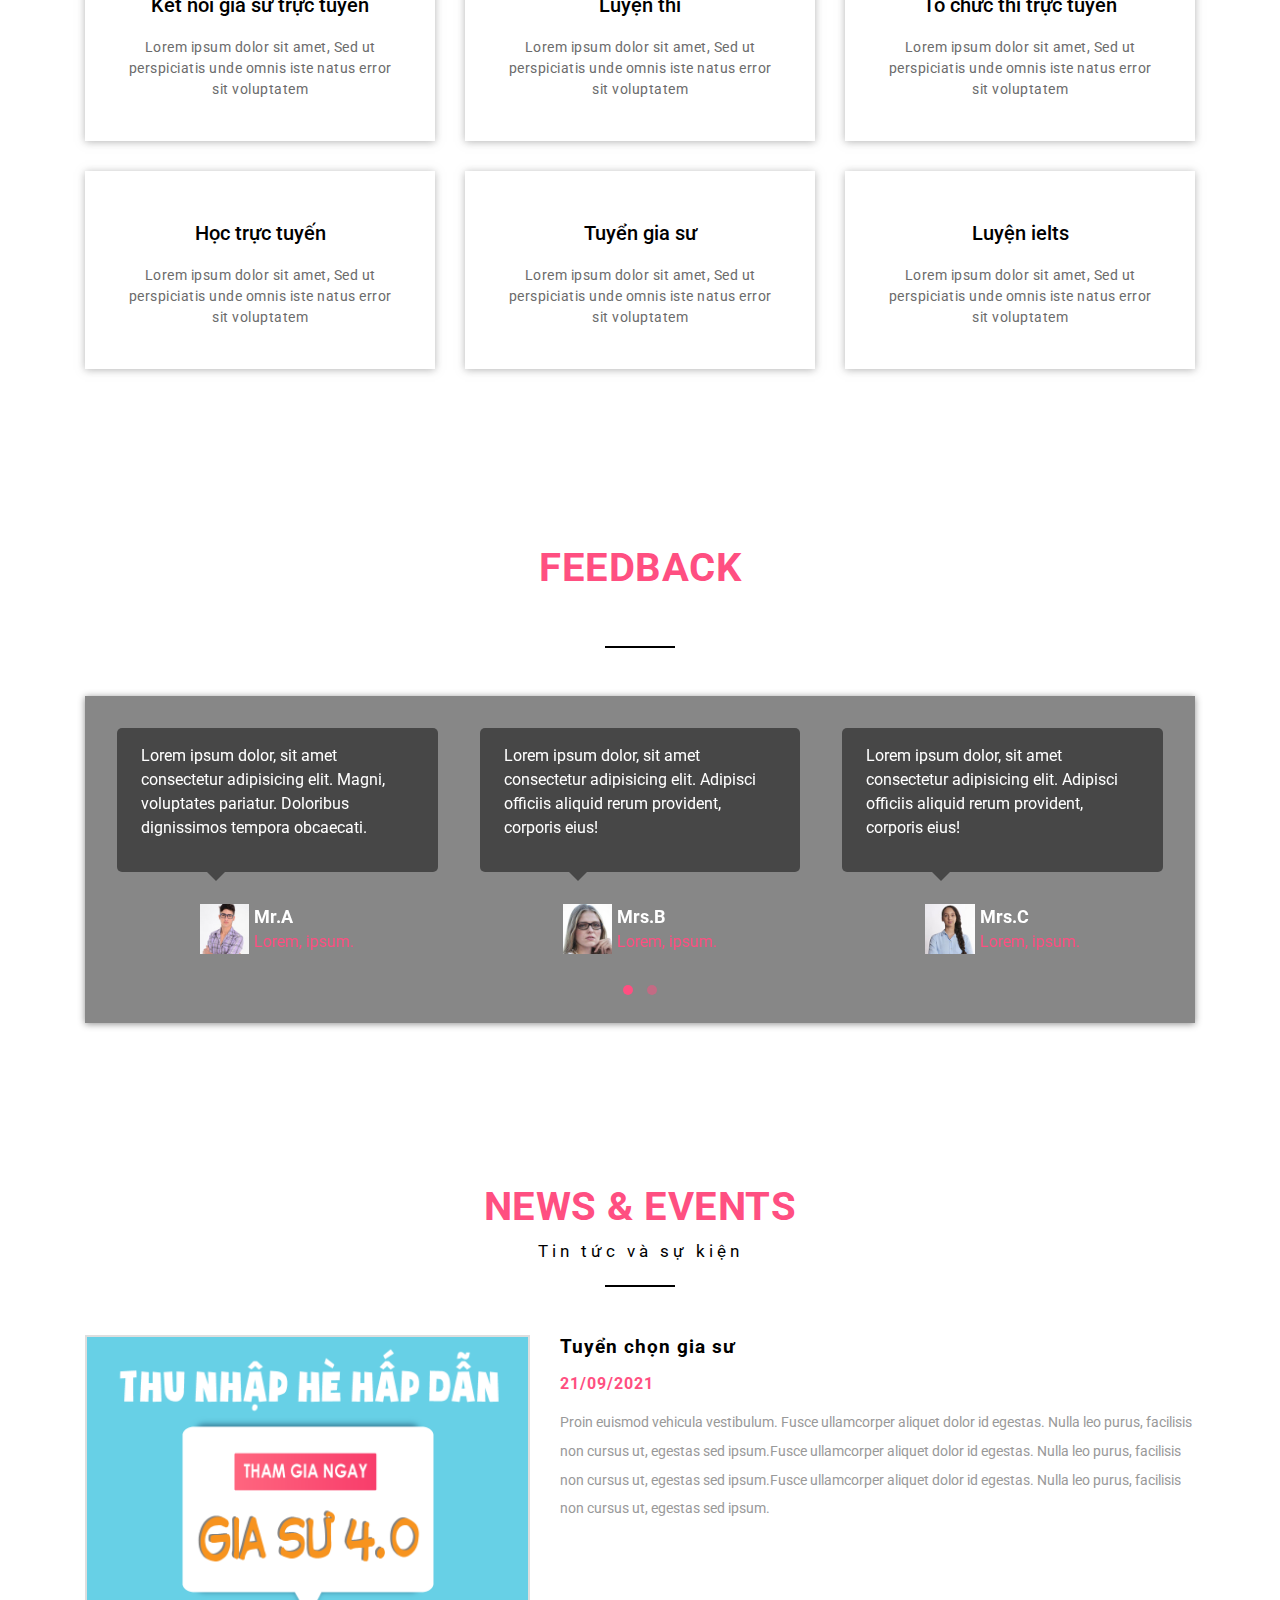
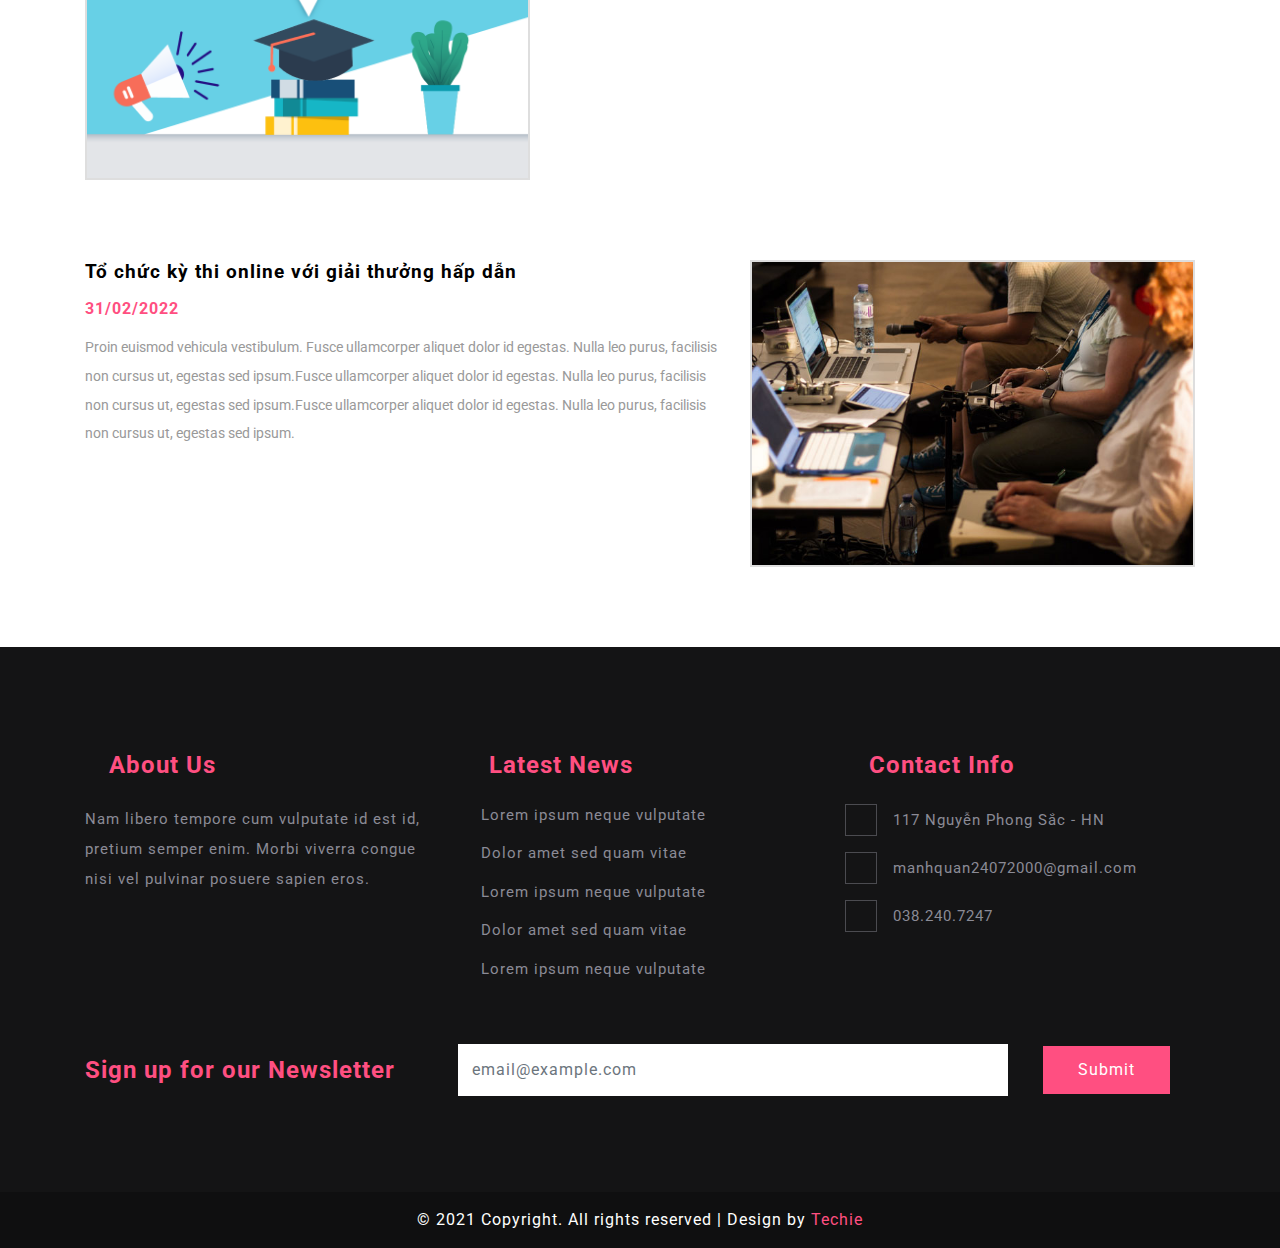
==== commit b8b75b02: "last update" ====
--- a/index.html
+++ b/index.html
@@ -63,7 +63,7 @@
                         <a class="nav-link" href="./class.html" target="_blank">MY CLASS</a>
                     </li>
                     <li class="nav-item">
-                        <a class="nav-link" href="#">ABOUT US</a>
+                        <a class="nav-link" href="about.html">ABOUT US</a>
                     </li>
                     <li class="nav-item">
                         <a class="nav-link" href="./contact.html" target="_blank">CONTACT US</a>
@@ -75,11 +75,11 @@
                         </a>
                         <div class="dropdown-menu" aria-labelledby="navbarDropdownMenuLink">
                             <a class="dropdown-item" href="#">Teacher</a>
-                            <a class="dropdown-item" href="#">Student</a>
+                            <a class="dropdown-item" href="signup.html">Student</a>
                         </div>
                     </li>
                     <li class="nav-item">
-                        <a class="nav-link" href="#">SIGN IN</a>
+                        <a class="nav-link" href="signin.html">SIGN IN</a>
                     </li>
                 </ul>
             </div>
@@ -269,7 +269,13 @@
                                 ipsa praesentium esse magnam nemo dolor
                                 sequi fuga quia quaerat cum, obcaecati hic, molestias minima iste voluptates.
                             </p>
-                        </div>
+                            <div>
+                                <span class="btn post__subject text-white">Toán</span>
+                                <span class="btn btn-warning text-white">Lớp 6</span>
+
+                            </div>
+                        </div>
+                       
                         <div class="card-footer">
                             <a href="#" class="card-link"><i class="fa fa-gittip"></i> Like</a>
                             <a href="#" class="card-link"><i class="fa fa-comment"></i> Comment</a>
@@ -329,8 +335,8 @@
                                 Consectetur id molestias itaque facere? Hic!
                             </p>
                             <div>
-                                <span class="badge badge-primary">Toán</span>
-                                <span class="badge badge-primary">Lớp 6</span>
+                                <span class="btn post__subject text-white">Toán</span>
+                                <span class="btn btn-warning text-white">Lớp 6</span>
 
                             </div>
                         </div>
@@ -389,8 +395,8 @@
                                 eius maxime quaerat.
                             </p>
                             <div>
-                                <span class="badge badge-primary">Ngoại ngữ</span>
-                                <span class="badge badge-primary">Lớp 6</span>
+                                <span class="btn post__subject text-white">Ngoại ngữ</span>
+                                <span class="btn btn-warning text-white">Lớp 6</span>
 
                             </div>
                         </div>
@@ -440,7 +446,7 @@
     <!-- OUR STATS  -->
     <section class="ourStats section">
         <div class="heading heading--white">
-            <h2>OUR STATS</h2>
+            <h2>Thành Tựu</h2>
             <p>Thành tựu đã đạt được </p>
         </div>
         <div class="ourStats__content container">
@@ -574,8 +580,8 @@
                     </div>
                     <div class="item">
                         <div class="feedback__top">
-                            <p> Lorem ipsum dolor sit amet consectetur adipisicing elit. A modi vero earum impedit amet
-                                ullam!</p>
+                            <p> Lorem ipsum dolor, sit amet consectetur adipisicing elit. Adipisci officiis aliquid
+                                rerum provident, corporis eius! </p>
                         </div>
                         <div class="feedback__bottom">
                             <img src="./img/test3.jpg" alt="test3">
@@ -769,6 +775,8 @@
     <script src="https://maxcdn.bootstrapcdn.com/bootstrap/4.0.0/js/bootstrap.min.js"
         integrity="sha384-JZR6Spejh4U02d8jOt6vLEHfe/JQGiRRSQQxSfFWpi1MquVdAyjUar5+76PVCmYl" crossorigin="anonymous">
     </script>
+
+    <!-- Main js -->
     <script src="./js/main.js"></script>
 
     <!-- Count Up  JS  -->
--- a/css/index.css
+++ b/css/index.css
@@ -322,6 +322,10 @@
   }
   
   /* POST  */
+  
+.post__subject{
+  background: 	#FF00FF;
+}
 .form-inline{
   width: 35%;
   margin: 5px auto;
@@ -348,11 +352,12 @@
   color: #12ccc3;
 }
 .post__button  button{
+  font-weight: bold;
   margin-top: 10px;
   padding: 11px 15px;
   color: black;
   border: 1px solid black;
-  border-radius: 0;
+  border-radius: 12px;
   letter-spacing: 2px;
   font-size: 14px;
   transition: all 0.5s;
@@ -627,7 +632,9 @@
     text-decoration: none;
     color: #ff4f81;
   }
-  
+  .card-title {
+    color: #08c;
+  }
   /********************* RESPONSIVE ************************/
   
   @media screen and (max-width: 1199.98px) {
